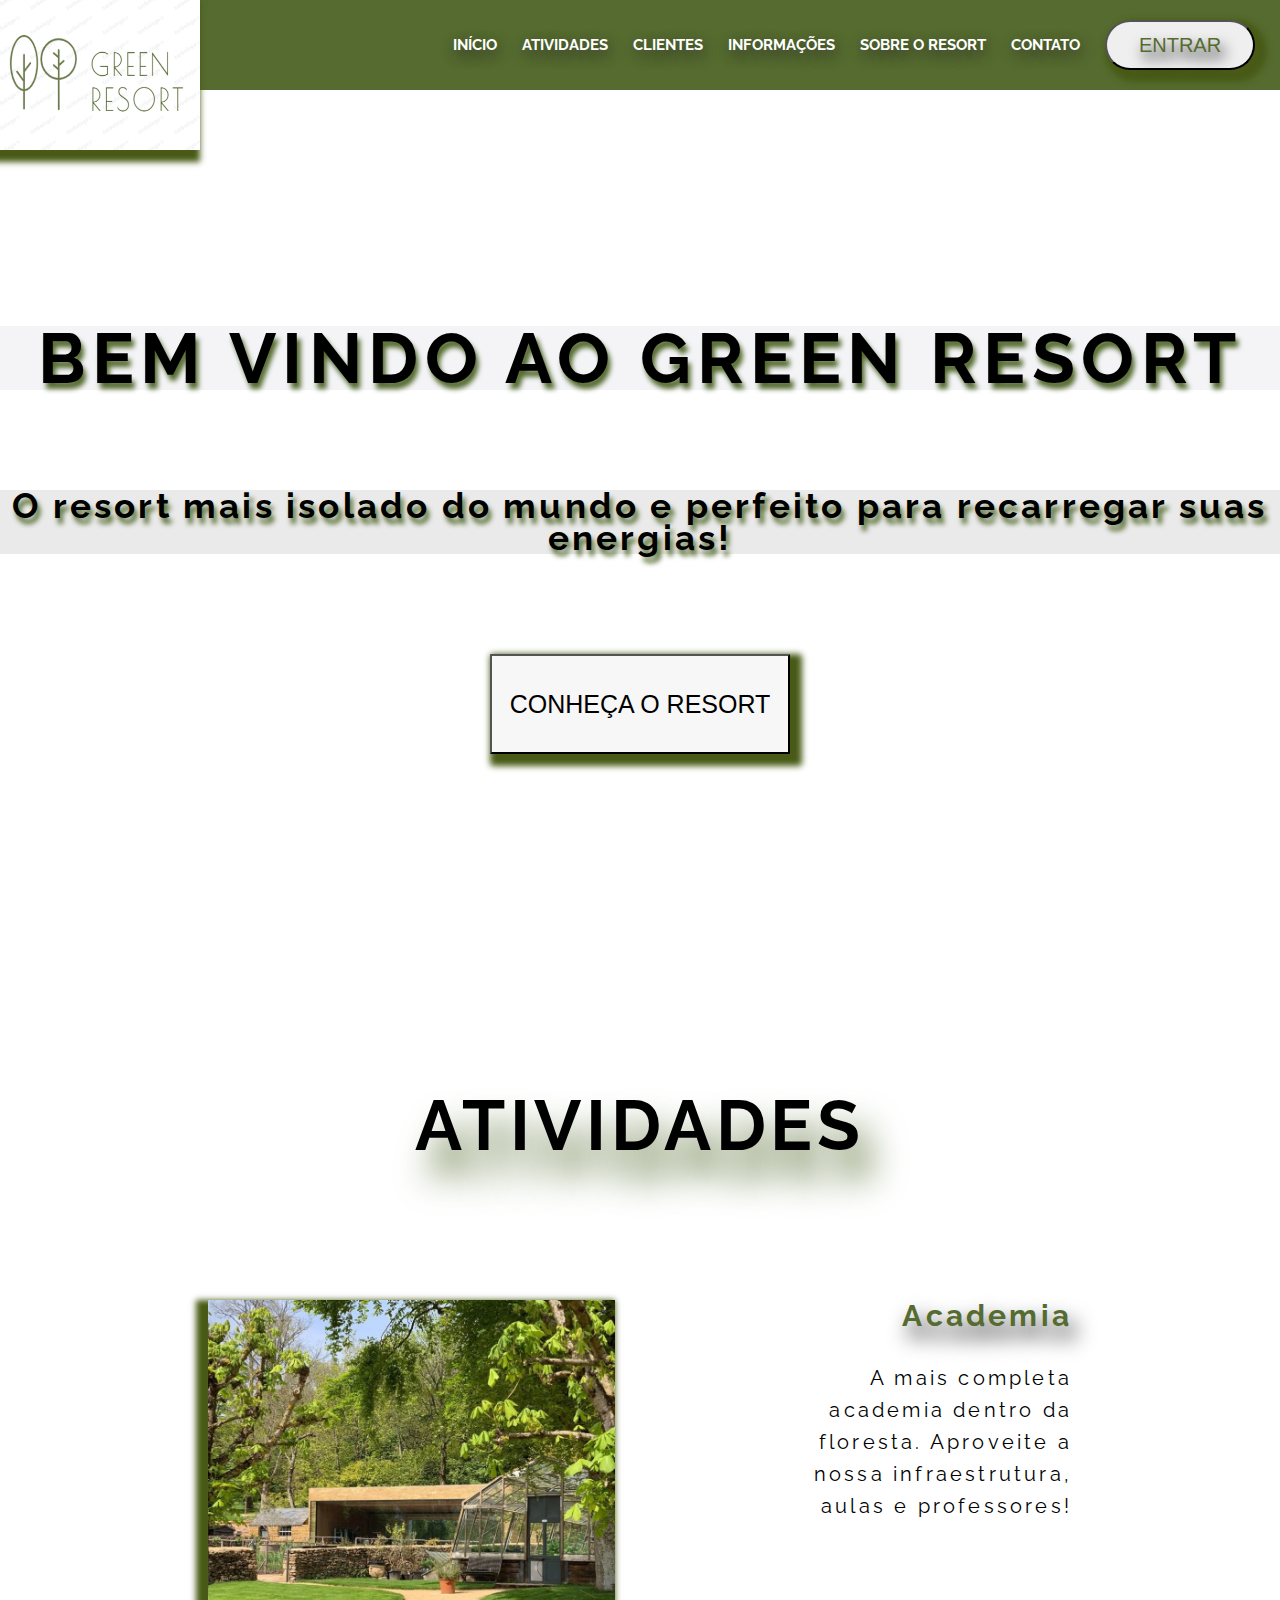
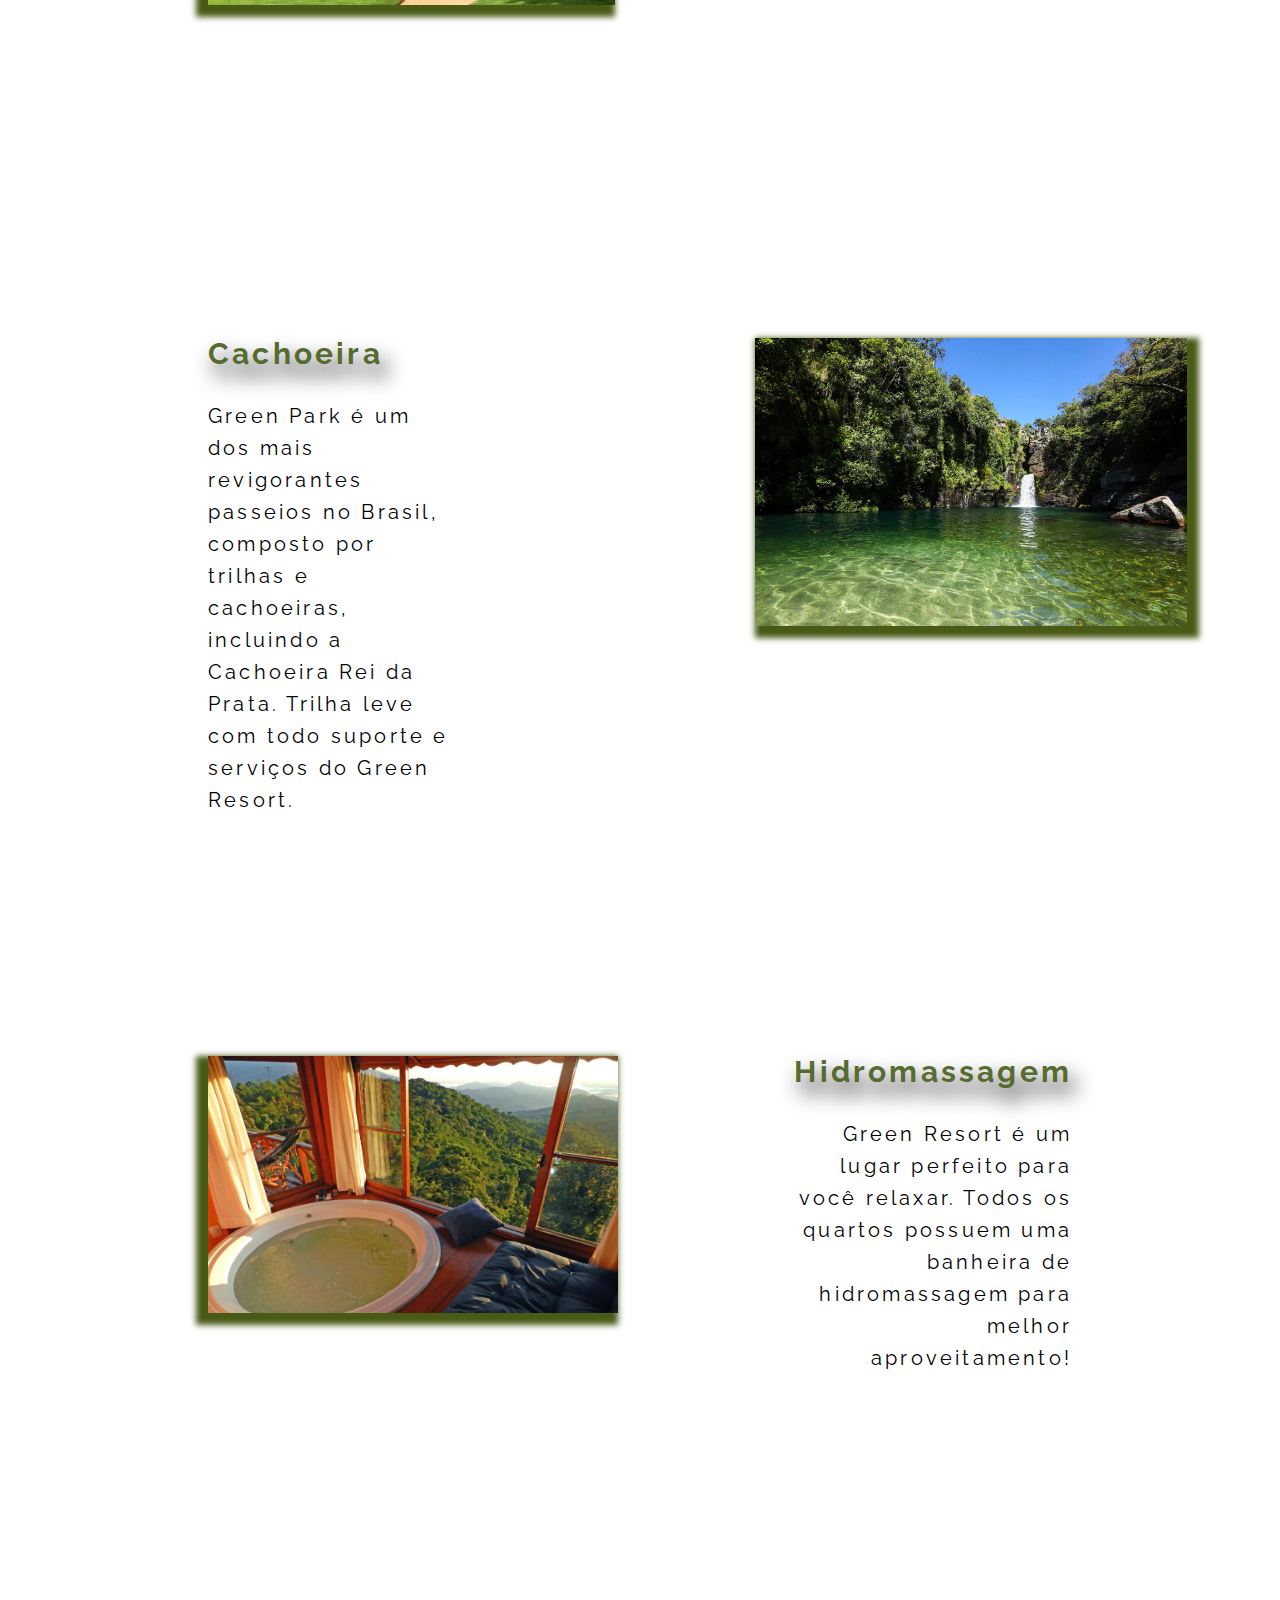
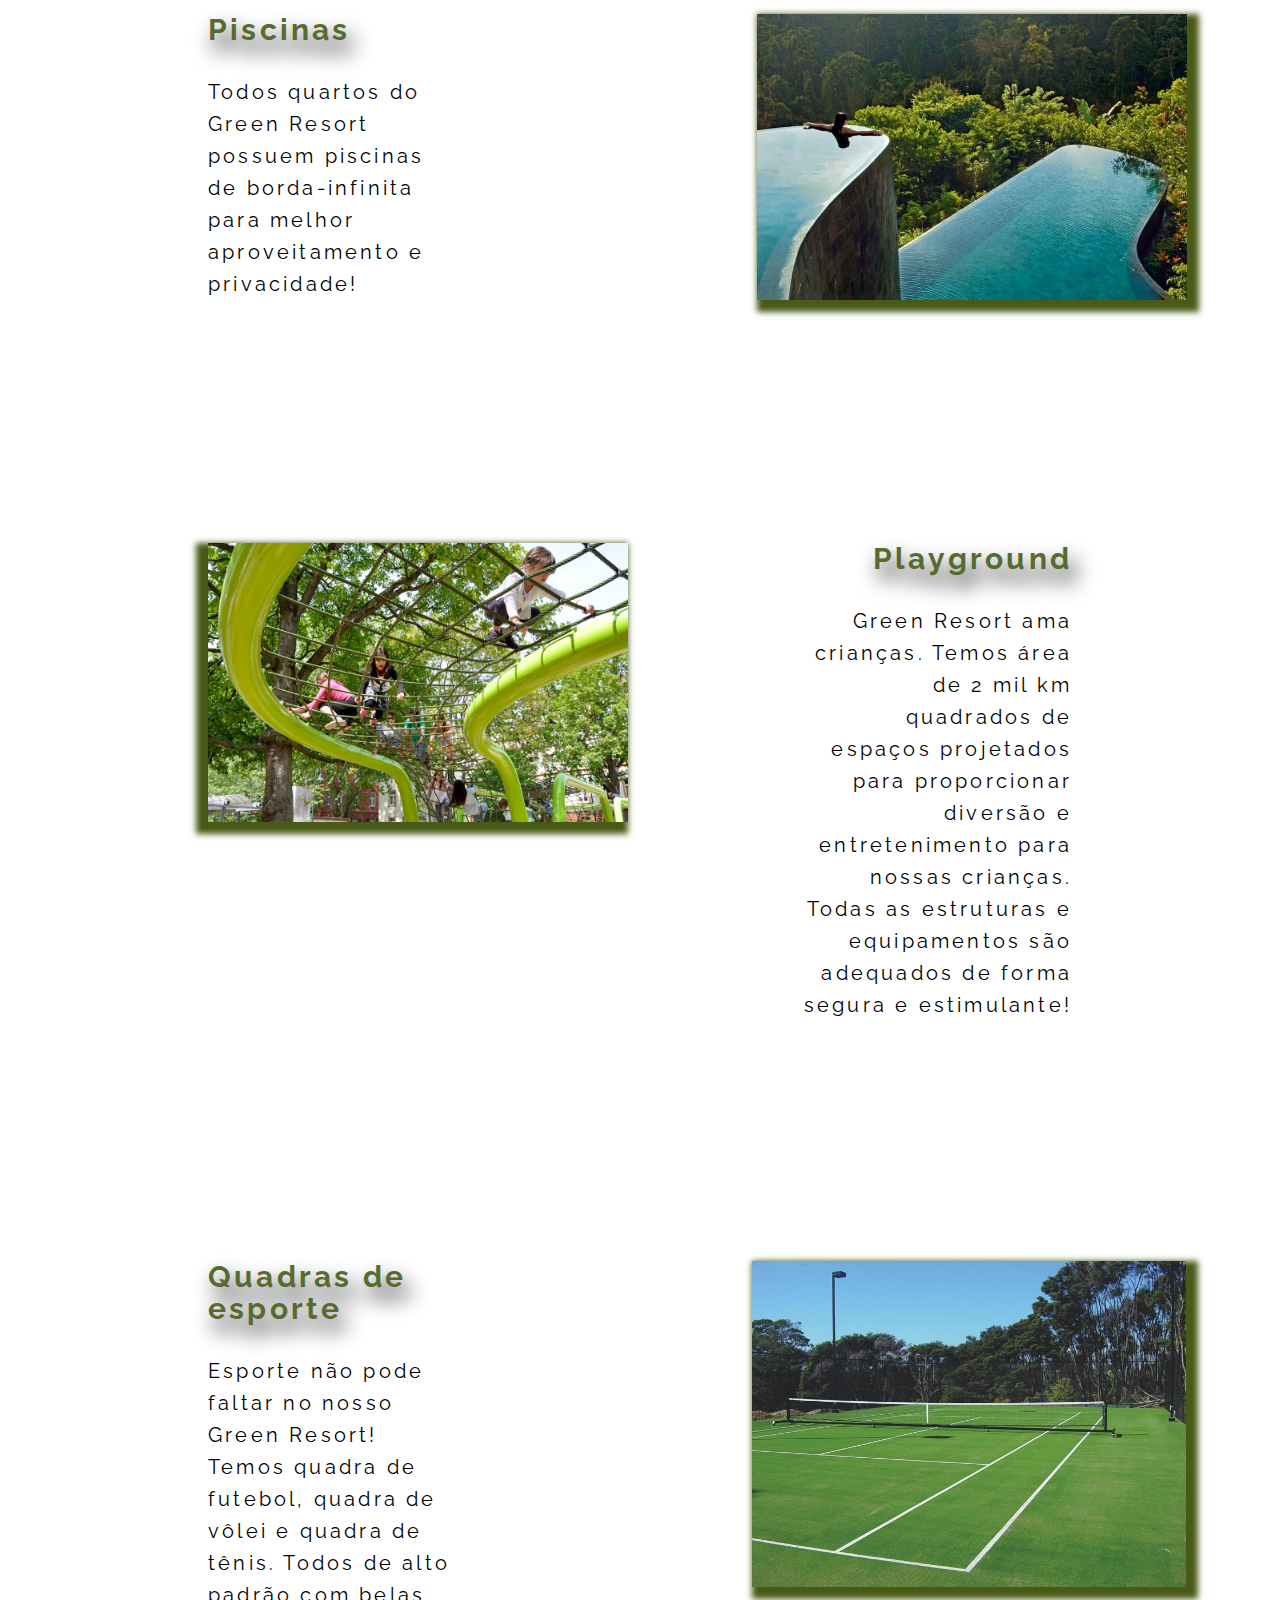
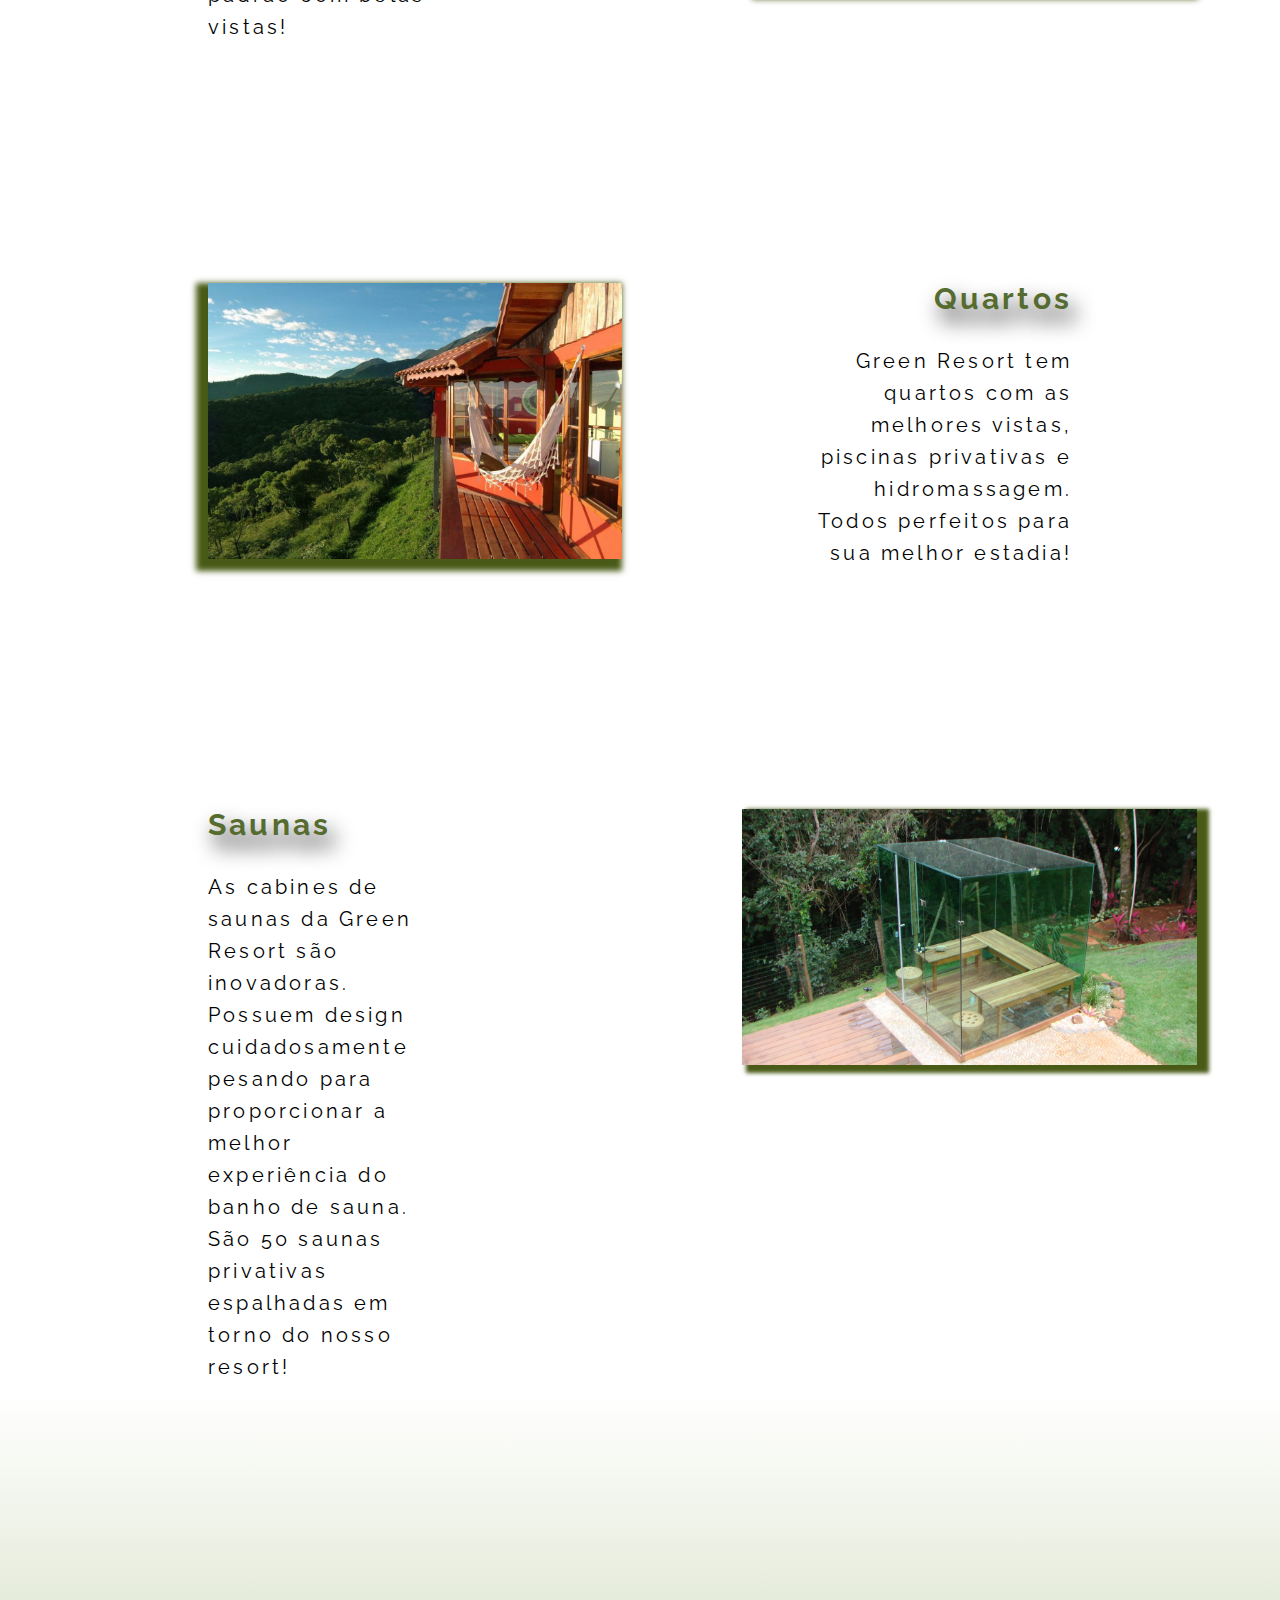
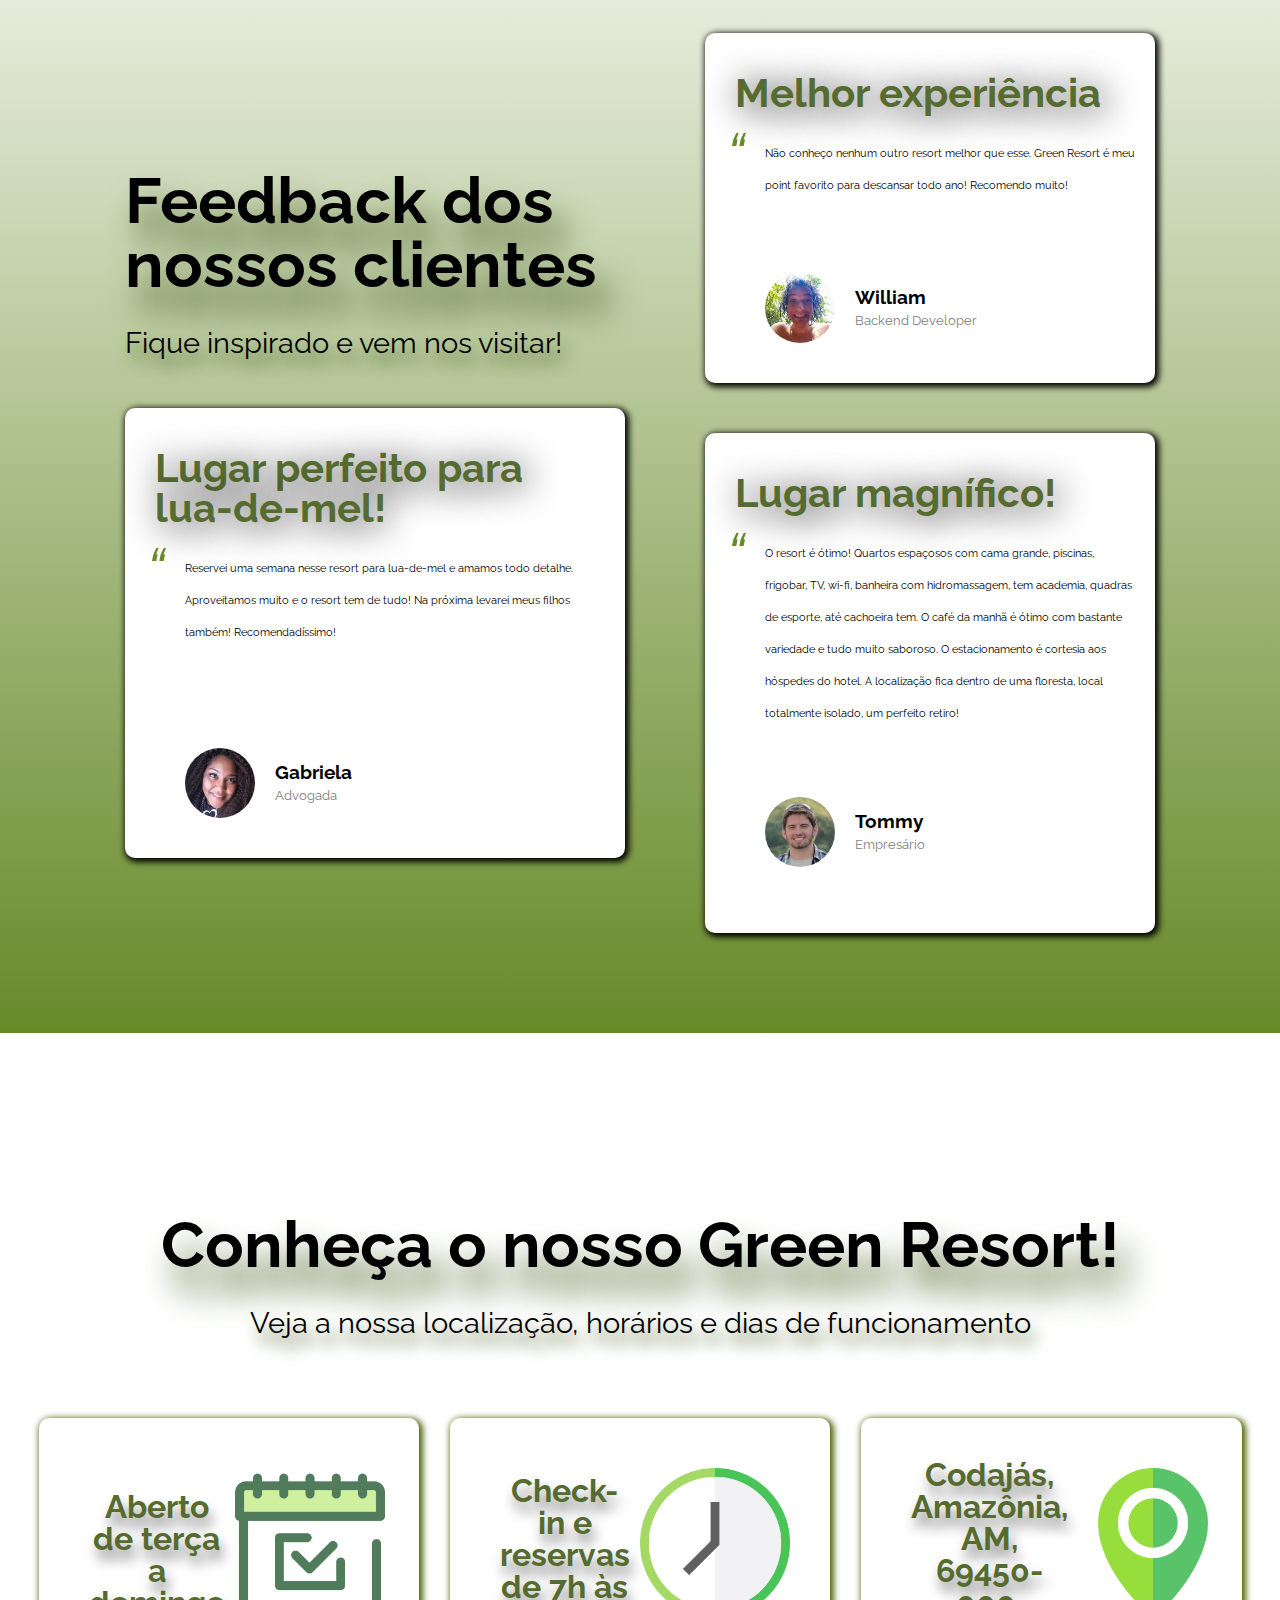
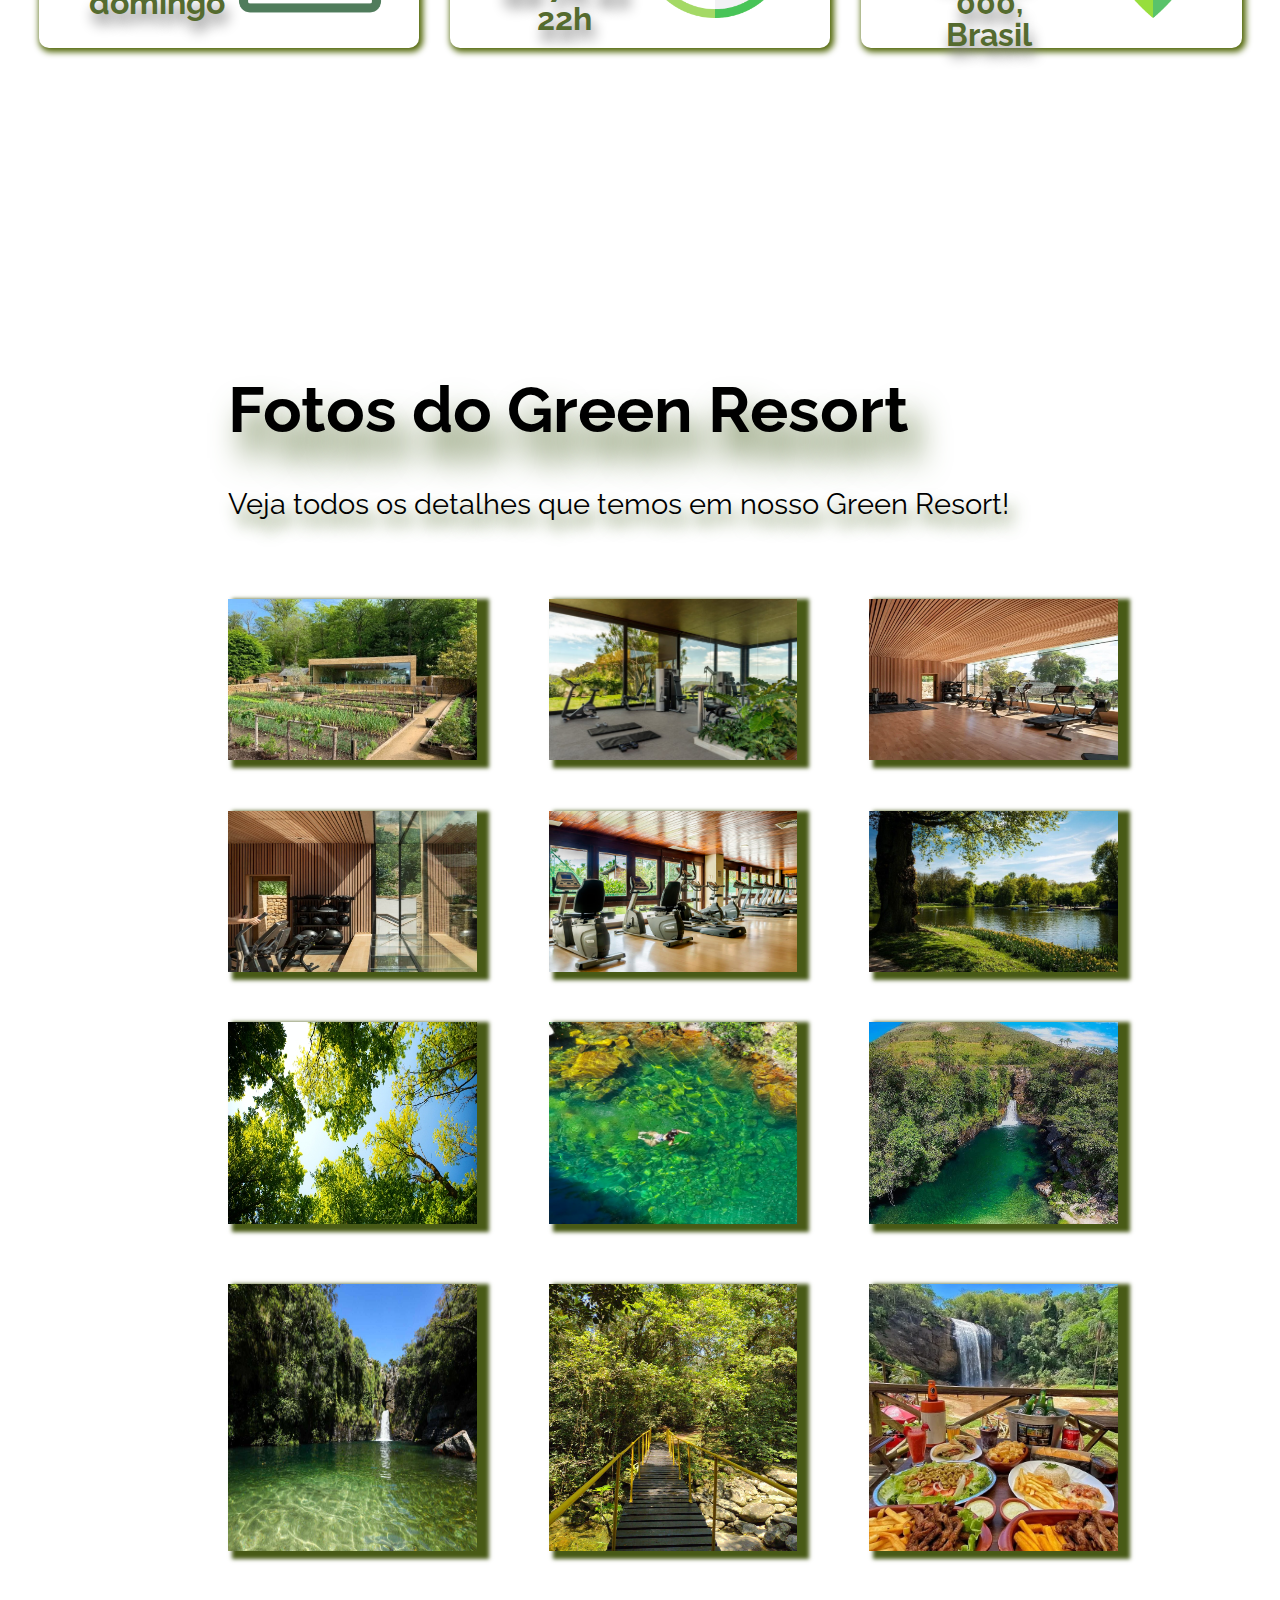
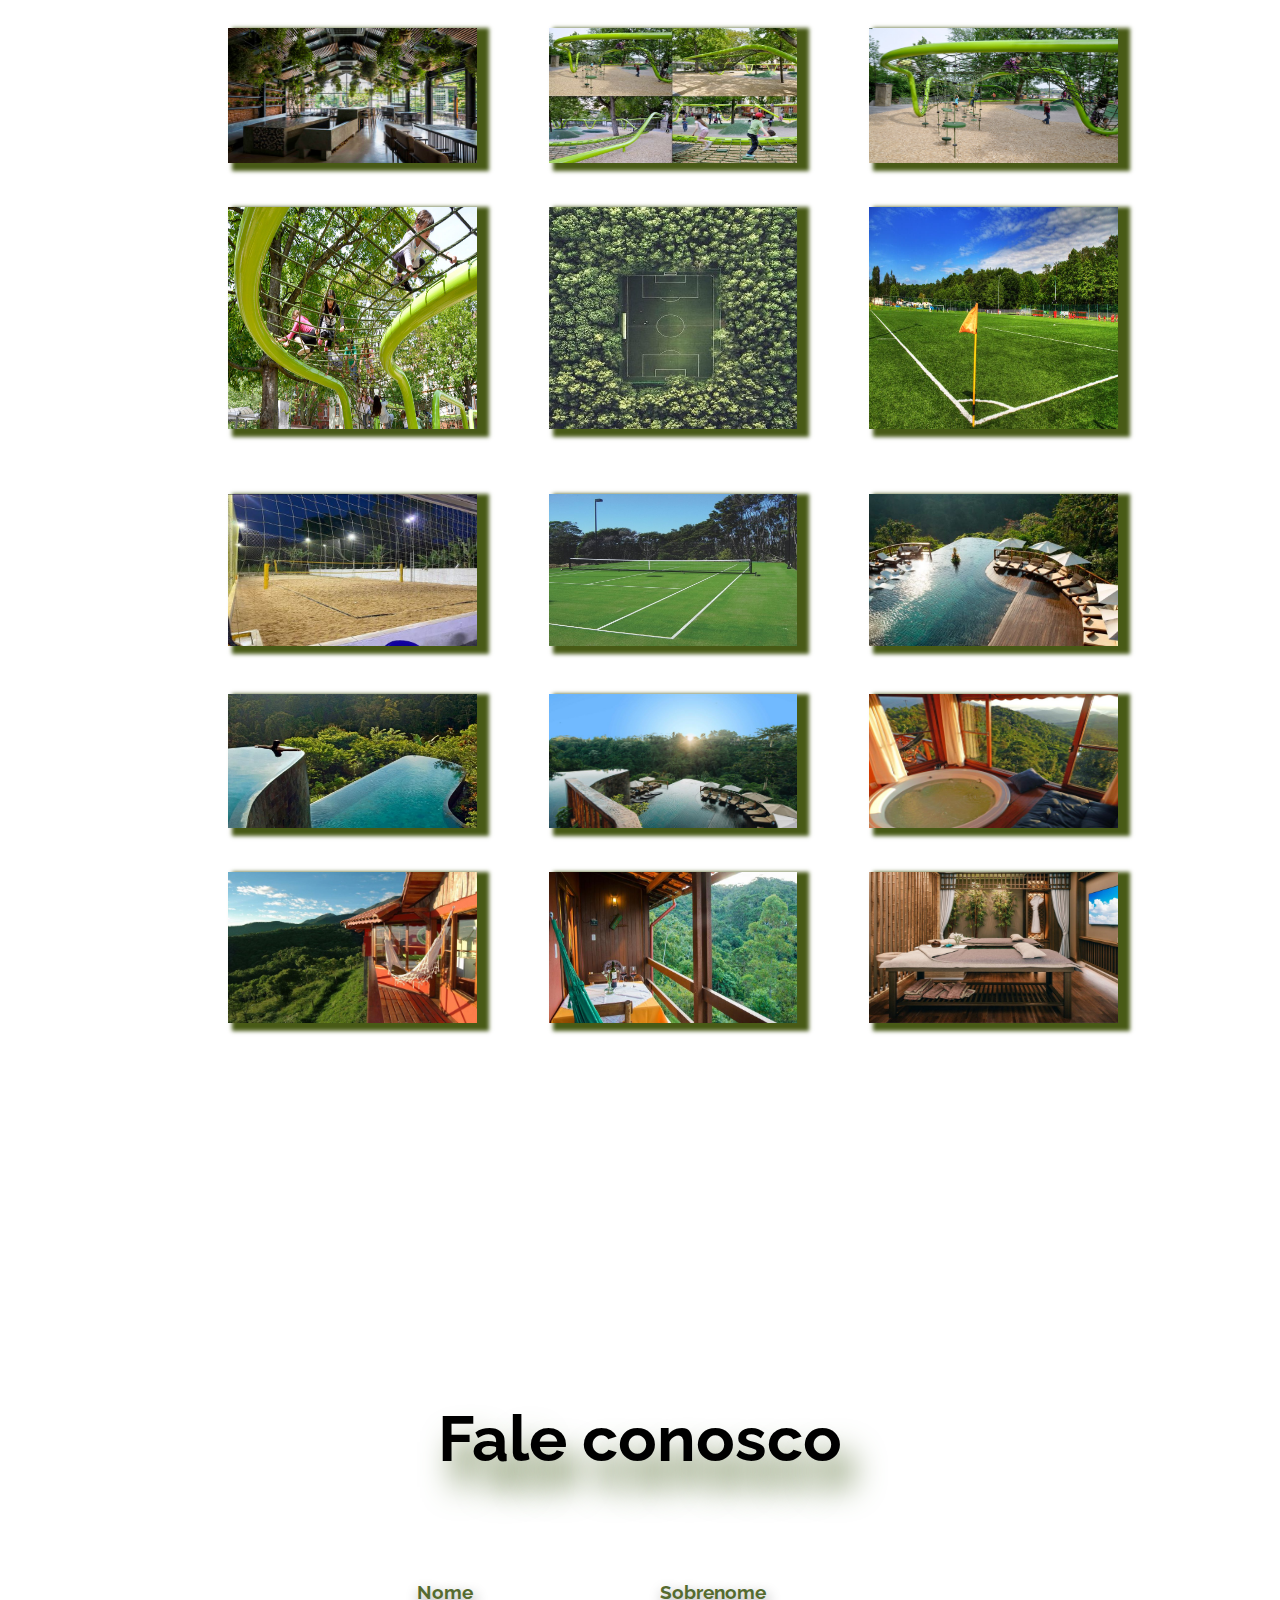
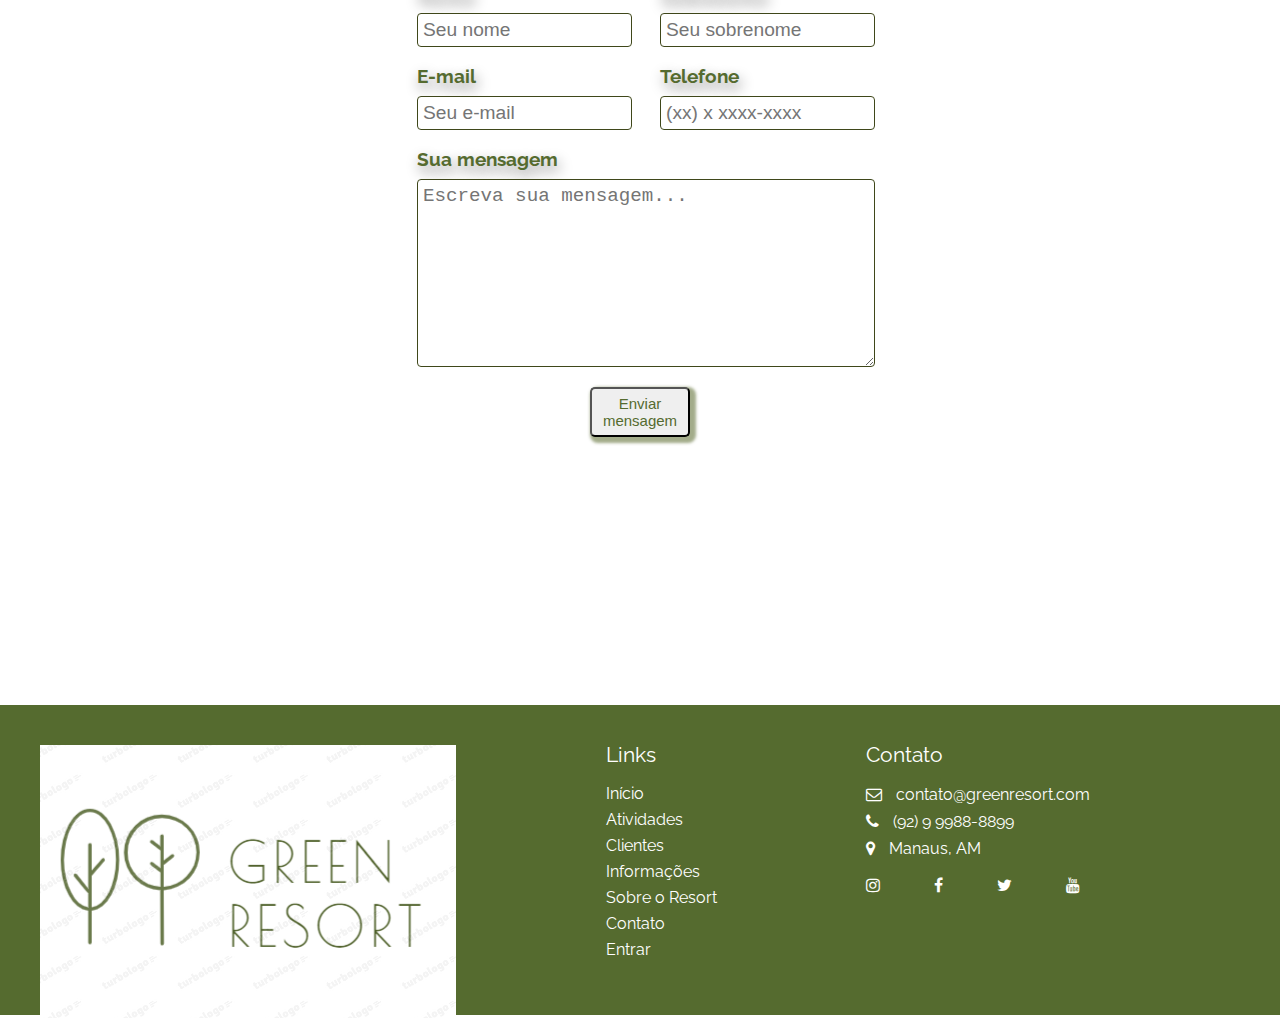
==== public/index.html @ f9e3b15e "complementação do projeto" ====
<!DOCTYPE html>
<html lang="pt-BR">
<head>
    <meta charset='utf-8'>
    <meta http-equiv='X-UA-Compatible' content='IE=edge'>
    <title>Green Resort</title>
    <meta name='viewport' content='width=device-width, initial-scale=1'>
    <link rel="stylesheet" href="./styles/reset.css"/>
    <link rel="stylesheet" href="./styles/home.css"/>
    <link rel="stylesheet" href="./styles/base.css"/>
    <link rel="preconnect" href="https://fonts.googleapis.com">
    <link rel="preconnect" href="https://fonts.gstatic.com" crossorigin>
    <link href="https://fonts.googleapis.com/css2?family=Raleway&display=swap" rel="stylesheet">
    <link rel="stylesheet" href="https://cdnjs.cloudflare.com/ajax/libs/font-awesome/4.7.0/css/font-awesome.min.css">
</head>
<body>
    <header>
        <nav>
            <img src="./assets/logominimalista1.png" />
                <ul>
                    <li><a href="#hero">INÍCIO</a></li>
                    <li><a href="#atividades">ATIVIDADES</a></li>
                    <li><a href="#testimonial">CLIENTES</a></li>
                    <li><a href="#conheca">INFORMAÇÕES</a></li>
                    <li><a href="#fotos">SOBRE O RESORT</a></li>
                    <li><a href="#contato">CONTATO</a></li>
                    <li><button>ENTRAR</button></li>
                </ul>
        </nav>
    </header>
    <main>
        <section class="hero" id="hero">
            <div class="text-content">
            <h1>BEM VINDO AO GREEN RESORT</h1>
            <h3>O resort mais isolado do mundo e perfeito para recarregar suas energias!</h3>
            <button>CONHEÇA O RESORT</button>
            </div>
        </section>
        <section class="atividades" id="atividades">
            <div class="container" id="academia">
                <h2>ATIVIDADES</h2>
                    <div class="item">
                       <div class="itemPhoto">
                        <img class="imgItem"
                          src="assets/1.jpg"
                          alt="atividades" />
                       </div>
                    <div class="item-text">
                        <h3>Academia</h3>
                    <p>
                       A mais completa academia dentro da floresta. Aproveite a nossa infraestrutura, aulas e professores!
                    </p>
                    </div>
                    </div>
                </div>    
            </div>
        <section>
            <div class="container" id="atividades">
                <div class="item1">
                   <div class="itemPhoto1">
                    <img class="imgItem1"
                      src="assets/12.jpg"
                      alt="atividades" />
                   </div>
                   <div class="item-text1">
                        <h3>Cachoeira</h3>
                        <p>Green Park é um dos mais revigorantes passeios no Brasil, composto por trilhas e cachoeiras, incluindo a Cachoeira Rei da Prata. Trilha leve com todo suporte e serviços do Green Resort.  
                        </p>
                    </div>
                </div>   
            </div>
        </section>
        <section>
            <div class="container" id="atividades">
                <div class="item2">
                   <div class="itemPhoto2">
                    <img class="imgItem2"
                      src="assets/4.jpg"
                      alt="atividades" />
                   </div>
                   <div class="item-text2">
                    <h3>Hidromassagem</h3>
                    <p>Green Resort é um lugar perfeito para você relaxar. Todos os quartos possuem uma banheira de hidromassagem para melhor aproveitamento!
                    </p>
                    </div>
                </div>
            </div>        
        </section>
        <section>
            <div class="container" id="atividades">
                <div class="item3">
                   <div class="itemPhoto3">
                    <img class="imgItem3"
                      src="assets/21.jpg"
                      alt="atividades" />
                   </div>
                <div class="item-text3">
                    <h3>Piscinas</h3>
                    <p>Todos quartos do Green Resort possuem piscinas de borda-infinita para melhor aproveitamento e privacidade!
                    </p>
                </div>
                </div>
            </div>       
        </section>
        <section>
            <div class="container" id="atividades">
                <div class="item4">
                   <div class="itemPhoto4">
                    <img class="imgItem4"
                      src="assets/9.jpg"
                      alt="atividades" />
                   </div>
                <div class="item-text4">
                    <h3>Playground</h3>
                <p>
                   Green Resort ama crianças. Temos área de 2 mil km quadrados de espaços projetados para proporcionar diversão e entretenimento para nossas crianças. Todas as estruturas e equipamentos são adequados de forma segura e estimulante! 
                </p>
                </div>
                </div>
            </div>    
        </div>
        </section>
        <section>
            <div class="container" id="atividades">
                <div class="item5">
                    <div class="itemPhoto5">
                        <img class="imgItem5"
                            src="assets/grass_court.jpg"
                              alt="atividades" />
                    </div>
                    <div class="item-text5">
                        <h3>Quadras de esporte</h3>
                        <p>
                           Esporte não pode faltar no nosso Green Resort! Temos quadra de futebol, quadra de vôlei e quadra de tênis. Todos de alto padrão com belas vistas!
                        </p>
                    </div>
                </div>
            </div>    
        </section>
        <section>
            <div class="container" id="atividades">
                <div class="item6">
                    <div class="itemPhoto6">
                        <img class="imgItem6"
                            src="assets/5.jpg"
                              alt="atividades" />
                    </div>
                    <div class="item-text6">
                        <h3>Quartos</h3>
                        <p>Green Resort tem quartos com as melhores vistas, piscinas privativas e hidromassagem. Todos perfeitos para sua melhor estadia!
                        </p>
                    </div>
                </div>
            </div>    
        </section>
        <section>
            <div class="container" id="atividades">
                <div class="item8">
                   <div class="itemPhoto8">
                        <img class="imgItem8"
                            src="assets/17.jpg"
                              alt="atividades" />
                    </div>
                    <div class="item-text8">
                        <h3>Saunas</h3>
                        <p>As cabines de saunas da Green Resort são inovadoras. Possuem design cuidadosamente pesando para proporcionar a melhor experiência do banho de sauna. São 50 saunas privativas espalhadas em torno do nosso resort!
                        </p>
                    </div>
                </div>
            </div>
        </section>    
        </section>
        <section id="testimonial" class="clients">
            <div class="container">
                <div class="containerCards">
                    <div class="left">
                        <div class="text">
                            <h2>Feedback dos nossos clientes</h3>
                            <p>Fique inspirado e vem nos visitar!</p>
                        </div>
                        <div class="card vertical">
                            <h3>Lugar perfeito para lua-de-mel!</h3>
                            <div class="cardContent">
                                <q>Reservei uma semana nesse resort para lua-de-mel e amamos todo detalhe. Aproveitamos muito e o resort tem de tudo! Na próxima levarei meus filhos também! Recomendadíssimo! </q>
                            <div class="person">
                                <img class="image" alt="Cliente" src="./assets/43.jpg" />     
                                <div class="text-content">
                                <h4>Gabriela</h4>
                                <span>Advogada</span>
                                </div>
                            </div>   
                            </div>
                        </div>
                    </div>
                    <div class="right">
                        <div class="card horizontal">
                            <h3>Melhor experiência</h3>
                            <div class="cardContent">
                                <q>Não conheço nenhum outro resort melhor que esse. Green Resort é meu point favorito para descansar todo ano! Recomendo muito!</q>
                            <div class="person">
                                <img class="image" alt="Cliente" src="./assets/42.jpg" />
                            <div class="text-content">
                                <h4>William</h4>
                                <span>Backend Developer</span>
                            </div>
                            </div>
                            </div>
                        </div>    
                        <div class="card retangular">
                            <h3>Lugar magnífico!</h3>
                            <div class="cardContent">
                                <q>O resort é ótimo! Quartos espaçosos com cama grande, piscinas, frigobar, TV, wi-fi, banheira com hidromassagem, tem academia, quadras de esporte, até cachoeira tem. O café da manhã é ótimo com bastante variedade e tudo muito saboroso. O estacionamento é cortesia aos hóspedes do hotel. A localização fica dentro de uma floresta, local totalmente isolado, um perfeito retiro!</q>
                            <div class="person">
                                <img class="image" alt="Cliente" src="./assets/40.jpg" />
                            <div class="text-content">
                                <h4>Tommy</h4>
                                <span>Empresário</span>
                            </div>
                            </div>
                            </div>
                        </div>
                    </div>
                </div>
            </div>
        </section>
        <section id="conheca" class="atendimento">
            <div class="container">
                <div class="text-content">
                    <h2>Conheça o nosso Green Resort!</h2>
                    <p>Veja a nossa localização, horários e dias de funcionamento</p>
                </div>        
                <div class="cards">
                    <div class="card">
                        <h3>Aberto de terça a domingo</h3>
                    <div class="cardContent">
                        <img class="time" alt="atendimento" src="./assets/calendario.png" />
                    </div>
                    </div>
                    <div class="card">
                        <h3>Check-in e reservas de 7h às 22h </h3>
                        <div class="cardContent">
                        <img class="time" alt="atendimento" src="./assets/relogio-de-parede.png" /> 
                    </div>
                    </div>
                    <div class="card">
                        <h3>Codajás, Amazônia, AM, 69450-000, Brasil</h3>
                        <div class="cardContent">
                            <img class="time" alt="atendimento" src="./assets/localizacao.png" />
                        </div>
                    </div>
                </div>
            </div>
        </section>
        <section id="fotos" class="photos">
                <div class="container">
                    <div class="images">
                        <h2>Fotos do Green Resort</h2>
                        <p>Veja todos os detalhes que temos em nosso Green Resort!</p>
                    <div class="galeria">
                        <div class="photo">
                            <img src="./assets/30.jpg" class="imagem-padrao" alt="Imagem 1" />
                        </div>
                        <div class="photo">
                            <img src="./assets/24.jpg" class="imagem-padrao" alt="Imagem 2" />
                        </div>
                        <div class="photo">
                            <img src="./assets/28.webp" class="imagem-padrao" alt="Imagem 3" />
                        </div>
                        <div class="photo">
                            <img src="./assets/27.jpg" class="imagem-padrao" alt="Imagem 4" />
                        </div>
                        <div class="photo">
                            <img src="./assets/22.jpg" class="imagem-padrao" alt="Imagem 5" />
                        </div>
                        <div class="photo">
                            <img src="./assets/2.jpg" class="imagem-padrao" alt="Imagem 6" />
                        </div>
                        <div class="photo">
                            <img src="./assets/3.jpg" class="imagem-padrao" alt="Imagem 7" />
                        </div>
                        <div class="photo">
                            <img src="./assets/10.webp" class="imagem-padrao" alt="Imagem 8" />
                        </div>
                        <div class="photo">
                            <img src="./assets/11.png" class="imagem-padrao" alt="Imagem 9" />
                        </div>
                        <div class="photo">
                            <img src="./assets/12.jpg" class="imagem-padrao" alt="Imagem 10" />
                        </div>
                        <div class="photo">
                            <img src="./assets/14.jpeg" class="imagem-padrao" alt="Imagem 11" />
                        </div>
                        <div class="photo">
                            <img src="./assets/13.webp" class="imagem-padrao" alt="Imagem 12" />
                        </div>
                        <div class="photo">
                            <img src="./assets/15.jpg" class="imagem-padrao" alt="Imagem 13" />
                        </div>
                        <div class="photo">
                            <img src="./assets/7.jpg" class="imagem-padrao" alt="Imagem 14" />
                        </div>
                        <div class="photo">
                            <img src="./assets/8.jpg" class="imagem-padrao" alt="Imagem 15" />
                        </div>
                        <div class="photo">
                            <img src="./assets/9.jpg" class="imagem-padrao" alt="Imagem 16" />
                        </div>
                        <div class="photo">
                            <img src="./assets/futebol.jfif" class="imagem-padrao" alt="Imagem 17" />
                        </div>
                        <div class="photo">
                            <img src="./assets/futebol.jpg" class="imagem-padrao" alt="Imagem 18" />
                        </div>
                        <div class="photo">
                            <img src="./assets/vôlei.jfif" class="imagem-padrao" alt="Imagem 19" />
                        </div>
                        <div class="photo">
                            <img src="./assets/tênis.jpg" class="imagem-padrao" alt="Imagem 20" />
                        </div>
                        <div class="photo">
                            <img src="./assets/20.jpg" class="imagem-padrao" alt="Imagem 21" />
                        </div>
                        <div class="photo">
                            <img src="./assets/21.jpg" class="imagem-padrao" alt="Imagem 22" />
                        </div>
                        <div class="photo">
                            <img src="./assets/19.jpg" class="imagem-padrao" alt="Imagem 22" />
                        </div>
                        <div class="photo">
                            <img src="./assets/4.jpg" class="imagem-padrao" alt="Imagem 23" />
                        </div>
                        <div class="photo">
                            <img src="./assets/5.jpg" class="imagem-padrao" alt="Imagem 24" />
                        </div>
                        <div class="photo">
                            <img src="./assets/6.jpg" class="imagem-padrao" alt="Imagem 25" />
                        </div>
                        <div class="photo">
                            <img src="./assets/16.jpg" class="imagem-padrao" alt="Imagem 22" />
                        </div>
                        </div>
                    </div>
                    </div>
                </div>
            </div>
        </section>
        <section id="contato" class="contato">
            <div class="container">
                <div class="text-content">
                    <h2>Fale conosco</h2>
                </div>  
                <form>
                    <div class="row">
                        <div class="input-field">
                            <label for="name">Nome</label>
                            <input placeholder="Seu nome" id="name" name="name" />
                        </div>
                        <div class="input-field">
                            <label for="lasName">Sobrenome</label>
                            <input placeholder="Seu sobrenome" id="lasName" name="lasName" />
                        </div>
                        </div>
                        <div class="row">
                            <div class="input-field">
                                <label for="email">E-mail</label>
                                <input placeholder="Seu e-mail" id="email" name="email" />
                            </div>
                        <div class="input-field">
                                <label for="phone">Telefone</label>
                                <input placeholder="(xx) x xxxx-xxxx" id="phone" name="phone" />
                        </div>
                        </div>
                        <div class="row">
                            <div class="input-field">
                                <label for="message">Sua mensagem</label>
                                <textarea placeholder="Escreva sua mensagem..." id="message" name="message" rows="8"
                                ></textarea>
                            </div>
                        </div>
                        <div class="buttonForm">
                            <button>Enviar mensagem</button>
                        </div>
                    </div>
                </form>
            </div>    
        </section>
    </main>
    <footer>
        <div class="rowFooter">
            <div class="logoFooter">
                <img src="./assets/logominimalista1.png" />
            </div>
            <div class="footerContent">
                <div class="Links">
                    <h3>Links</h3>
                    <ul>
                        <li><a href="#hero">Início</a></li>
                        <li><a href="#atividades">Atividades</a></li>
                        <li><a href="#testimonial">Clientes</a></li>
                        <li><a href="#conheca">Informações</a></li>
                        <li><a href="#fotos">Sobre o Resort</a></li>
                        <li><a href="#contato">Contato</a></li>
                        <li>Entrar</li>
                    </ul>
                </div>
                <div class="contatoFooter">
                    <h3>Contato</h3>
                    <ul>
                        <li> 
                            <i class="fa fa-envelope-o" aria-hidden="true"></i>
                            contato@greenresort.com
                        </li>
                        <li>
                            <i class="fa fa-phone" aria-hidden="true"></i>
                            (92) 9 9988-8899
                        </li>
                        <li>
                            <i class="fa fa-map-marker" aria-hidden="true"></i>
                            Manaus, AM
                        </li>
                    </ul>
                    <ul class="socialMedia">
                        <li>
                            <i class="fa fa-instagram" aria-hidden="true"></i>
                        </li>
                        <li>
                            <i class="fa fa-facebook" aria-hidden="true"></i>
                        </li>
                        <li>
                            <i class="fa fa-twitter" aria-hidden="true"></i>
                        </li>
                        <li>
                            <i class="fa fa-youtube" aria-hidden="true"></i>
                        </li>
                    </ul>
                </div>
            </div>
        </div>
    </footer>
</body>
</html>
---- public/styles/home.css ----
nav {
    background-color:darkolivegreen;
    text-shadow: 0.2em 0.4em 0.5em rgb(165, 165, 165);
    display: flex;
    justify-content: space-between;
    position:fixed;
    height: 10vh; 
    z-index: 999;
    width: 100%;
}
nav ul {
    list-style: none;
    display: flex;
    align-items: center;
}
nav img {
    margin-right: 80px;
    box-shadow: -6px 6px 6px 6px rgb(72, 90, 22);
    width: 200px;
    height: 150px;
}
nav ul li {
    margin-right: 25px;
    font-size: 15px;   
    
}
nav ul li a {
    font-weight: bold;
    text-decoration: none;
    color: rgb(255, 255, 255);
    text-shadow: 0.1em 0.3em 0.9em rgb(44, 44, 44);
}
nav ul li a:hover {
    box-shadow: 1px 6px 1px 1px darkolivegreen;
    color: rgb(0, 0, 0);
    transition: 0.5s;
}
nav ul li button {
    width: 150px;
    color: darkolivegreen;
    text-shadow: 0.2em 0.4em 0.7em black;
    box-shadow: 6px 6px 6px 6px rgb(72, 90, 22);
    border-radius: 25px;
    font-size: 20px;
    border: 1px bold rgba(58, 116, 51, 0.5);
    height: 50px;
}
nav ul li button:hover {
    background-color:rgb(144, 173, 94);
    border: 1px solid rgb(144, 173, 94);
    box-shadow: 6px 6px 6px 6px rgb(72, 90, 22);
    border: 1px bold rgba(58, 116, 51, 0.5);
    color: white;
    transition: 0.5s;
}
.hero {
    height: 100vh;
    display: flex;
    align-items: center;
    justify-content: center;
    background-image: url(./../assets/33.jpg);
    background-size: cover; 

}
.hero .text-content {
    color:rgb(0, 0, 0);
    text-shadow: 0.2em 0.4em 0.3em darkolivegreen;
    text-align: center;
    font-weight: bold;   
}
.hero .text-content h1 {
    font-size: 70px;
    margin-bottom: 100px;
    letter-spacing: .4rem;
    line-height: 4rem;
    background-color: rgba(218, 218, 228, 0.3);

}
.hero .text-content h3 {
    font-size: 35px;
    margin-bottom: 100px;
    letter-spacing: .2rem;
    line-height: 2rem;
    background-color: rgba(185, 185, 187, 0.3);
}
.hero .text-content button {
    width: 300px;
    background-color: rgba(240, 240, 240, 0.5);
    box-shadow: 6px 6px 6px 6px rgb(72, 90, 22);
    border-radius: 1px;
    font-size: 25px;
    color:rgb(0, 0, 0);
    height: 100px;
    border: 1px bold rgba(58, 116, 51, 0.5);
    
}
.hero .text-content button:hover {
    background-color: rgb(153, 190, 87, 0.5);
    border: 1px solid rgb(153, 190, 87);
    box-shadow: 6px 6px 6px 6px rgb(72, 90, 22);
    text-shadow: 0.2em 0.4em 0.5em black;
    transition: 0.5s;
}
.atividades h2 {
    font-size: 70px;
    font-weight: bold;
    position: center;
    justify-content: flex-end;
    align-items: flex-end;
    margin-bottom: 100px;
    letter-spacing: 0.3rem;
    text-shadow: 0.2em 0.4em 0.5em darkolivegreen;

}
.atividades .item {
    margin-top: 40px;
    display: flex;
    justify-content: space-between;
    width: 80%;
}
.atividades .item1 {
    margin-top: 40px;
    display: flex;
    justify-content: space-between;
    flex-direction: row-reverse;
    width: 80%;
}
.atividades .item2 {
    margin-top: 40px;
    display: flex;
    justify-content: space-between;
    width: 80%;
}
.atividades .item3 {
    margin-top: 40px;
    display: flex;
    justify-content: space-between;
    flex-direction: row-reverse;
    width: 80%;
}
.atividades .item4 {
    margin-top: 40px;
    display: flex;
    justify-content: space-between;
    width: 80%;
}
.atividades .item5 {
    margin-top: 40px;
    display: flex;
    justify-content: space-between;
    flex-direction: row-reverse;
    width: 80%;
}
.atividades .item6 {
    margin-top: 40px;
    display: flex;
    justify-content: space-between;
    width: 80%;
}

.atividades .item8 {
    margin-top: 40px;
    display: flex;
    justify-content: space-between;
    flex-direction: row-reverse;
    width: 80%;
}
.atividades .itemPhoto .imgItem {
    width: 70%;
    height: auto;
    box-shadow: -6px 6px 6px 6px rgb(72, 90, 22);
}
.atividades .itemPhoto1 .imgItem1 {
    width: 70%;
    height: auto;
    margin-left: 300px;
    box-shadow: 6px 6px 6px 6px rgb(72, 90, 22);
}
.atividades .itemPhoto2 .imgItem2 {
    width: 70%;
    height: auto;
    box-shadow: -6px 6px 6px 6px rgb(72, 90, 22);
}
.atividades .itemPhoto3 .imgItem3 {
    width: 70%;
    height: auto;
    margin-left: 300px;
    box-shadow: 6px 6px 6px 6px rgb(72, 90, 22);
}
.atividades .itemPhoto4 .imgItem4 {
    width: 71%;
    height: auto;
    box-shadow: -6px 6px 6px 6px rgb(72, 90, 22);
}
.atividades .itemPhoto5 .imgItem5 {
    width: 70%;
    height: auto;
    margin-left: 300px;
    box-shadow: 6px 6px 6px 6px rgb(72, 90, 22);
}
.atividades .itemPhoto6 .imgItem6 {
    width: 70%;
    height: auto;
    box-shadow: -6px 6px 6px 6px rgb(72, 90, 22);
}

.atividades .itemPhoto8 .imgItem8 {
    width: 70%;
    height: auto;
    margin-left: 320px;
    box-shadow: 8px 4px 4px 4px rgb(72, 90, 22);
}
.atividades .item .item-text  {
    display: flex;
    font-size: 20px;
    text-align: right;
    letter-spacing: .2rem;
    line-height: 2rem;
    flex-direction:column;
    justify-content: right;
    width:50%;
    
}
.atividades .item1 .item-text1  {
    display: flex;
    font-size: 20px;
    text-align: left;
    letter-spacing: .2rem;
    line-height: 2rem;
    flex-direction:column;
    justify-content: right;
    width:90%;
}
.atividades .item2 .item-text2  {
    display: flex;
    font-size: 20px;
    text-align: right;
    letter-spacing: .2rem;
    line-height: 2rem;
    flex-direction:column;
    justify-content: right;
    width:55%;
}
.atividades .item3 .item-text3  {
    display: flex;
    font-size: 20px;
    text-align: left;
    letter-spacing: .2rem;
    line-height: 2rem;
    flex-direction:column;
    justify-content: right;
    width:50%;
}
.atividades .item4 .item-text4  {
    display: flex;
    font-size: 20px;
    text-align: right;
    letter-spacing: .2rem;
    line-height: 2rem;
    flex-direction:column;
    justify-content: right;
    width:56%;
}
.atividades .item5 .item-text5  {
    display: flex;
    font-size: 20px;
    text-align: left;
    letter-spacing: .2rem;
    line-height: 2rem;
    flex-direction:column;
    justify-content: right;
    width:50%;
}
.atividades .item6 .item-text6  {
    display: flex;
    font-size: 20px;
    text-align: right;
    letter-spacing: .2rem;
    line-height: 2rem;
    flex-direction:column;
    justify-content: right;
    width:64%;
}
.atividades .item8 .item-text8  {
    display: flex;
    font-size: 20px;
    text-align: left;
    letter-spacing: .2rem;
    line-height: 2rem;
    flex-direction:column;
    justify-content: right;
    width:110%;
}
.atividades .item .item-text h3 {
    color: darkolivegreen; text-shadow: 0.2em 0.4em 0.7em black;
    font-size: 30px;
    text-align: right;
    font-weight: 80px;
    margin-bottom: 30px;
    font-weight: bold;
}
.atividades .item1 .item-text1 h3 {
    color: darkolivegreen; text-shadow: 0.2em 0.4em 0.7em black;
    font-size: 30px;
    text-align: left;
    font-weight: 80px;
    margin-bottom: 30px;
    font-weight: bold;
}
.atividades .item2 .item-text2 h3 {
    color: darkolivegreen; text-shadow: 0.2em 0.4em 0.7em black;
    font-size: 30px;
    text-align: right;
    font-weight: 80px;
    margin-bottom: 30px;
    font-weight: bold;
}
.atividades .item3 .item-text3 h3 {
    color: darkolivegreen; text-shadow: 0.2em 0.4em 0.7em black;
    font-size: 30px;
    text-align: left;
    font-weight: 80px;
    margin-bottom: 30px;
    font-weight: bold;
}
.atividades .item4 .item-text4 h3 {
    color: darkolivegreen; text-shadow: 0.2em 0.4em 0.7em black;
    font-size: 30px;
    text-align: right;
    font-weight: 80px;
    margin-bottom: 30px;
    font-weight: bold;
}
.atividades .item5 .item-text5 h3 {
    color: darkolivegreen; text-shadow: 0.2em 0.4em 0.7em black;
    font-size: 30px;
    text-align: left;
    font-weight: 80px;
    margin-bottom: 30px;
    font-weight: bold;
}
.atividades .item6 .item-text6 h3 {
    color: darkolivegreen; text-shadow: 0.2em 0.4em 0.7em black;
    font-size: 30px;
    text-align: right;
    font-weight: 80px;
    margin-bottom: 30px;
    font-weight: bold;
}
.atividades .item8 .item-text8 h3 {
    color: darkolivegreen; text-shadow: 0.2em 0.4em 0.7em black;
    font-size: 30px;
    text-align: left;
    font-weight: 80px;
    margin-bottom: 30px;
    font-weight: bold;
}
.clients {
    background-image: linear-gradient(white, rgb(103, 138, 41));
}
.clients .text {
    text-align: left;
}
.clients .text h2 {
    font-size: 4rem;
    font-weight: bolder;
    margin-top: 10rem;
    margin-bottom: 2rem;
    text-shadow: 0.2em 0.4em 0.5em darkolivegreen;
}
.clients .text p {
    font-size: 1.8rem;
    text-shadow: 0.2em 0.4em 0.5em darkolivegreen;
}
.clients .containerCards {
    display: flex;
    justify-content: center;
    align-items: center;
    margin-top: 40px;
    padding: 0px 50px 0px 50px;
}
.clients .containerCards .left {
    display:flex;
    flex-direction: column;
    justify-content: flex-end;
    align-items: flex-end;
    width: 60%;
    margin-right: 80px;

}
.clients .containerCards .left .card.vertical {
    width: 450px;
    height: 400px;
    margin-top: 50px;
}
.clients .containerCards .right {
    display:flex;
    flex-direction: column;
    width: 80%;
    margin-top: 50px;
    padding-top: 50px;
}
.clients .containerCards .right .card.horizontal {
    width: 300px;
    height: 300px;
}
.clients .containerCards .right .card.retangular {
    margin-top: 40px;
    width: 250px;
    height: 450px;
    margin-top:50px;
}
.clients .containerCards .card {
    display: flex;
    flex-direction: column;
    background-color: white;
    padding: 40px 20px 10px 30px;
    box-shadow: 2px 2px 6px 2px rgb(0, 0, 0);
    text-align: left;
    border-radius: 10px;
    min-width: 400px;
}
.clients .containerCards .card .cardContent {
    display: flex;
    flex-direction: column;
    justify-content: space-between;
    height: 80%;
}
.clients .containerCards .card .cardContent .person {
    display: flex;
    align-items: center;
    padding: 30px;
}
.clients .containerCards .card .cardContent .person .image {
    width: 70px;
    height: 70px;
    overflow: hidden;
    border-radius: 100px;
}
.clients .containerCards .card .cardContent .person .text-content {
    margin-left: 20px;
}
.clients .containerCards .card .cardContent .person h4 {
    font-size: 1.2rem;
    font-weight: bold;
    margin-bottom: 5px;
}
.clients .containerCards .card .cardContent .person span {
    font-size: 0.8rem;
    color: grey;
    
}
.clients .containerCards .card h3 {
    font-size: 2.5rem;
    margin-bottom: 1.5rem;
    font-weight: bolder;
    color: darkolivegreen; text-shadow: 0.1em 0.1em 0.9em black;
}
.clients .containerCards .card q {
    font-size: 0.7rem;
    line-height: 2rem;
    padding-left: 30px;
    position: relative;
}
.clients .containerCards .card q::before {
    content:'\201C';
    font-style: italic;
    font-size: 4rem;
    color:rgb(103, 138, 41);
    position: absolute;
    top: 5px;
    left: -10px;
}
.atendimento .text-context {
    margin: 30px 0px 80px 0px;
    
}
.atendimento .text-content h2 {
    font-size: 4rem;
    font-weight: bolder;
    margin-top: 5rem;
    margin-bottom: 2rem;
    text-shadow: 0.2em 0.4em 0.5em darkolivegreen;
}
.atendimento .text-content p {
    font-size: 1.8rem;
    text-align: center;
    text-shadow: 0.2em 0.4em 0.5em darkolivegreen;
}
.atendimento .cards {
    display: flex;
    position: relative;
    justify-content: space-between;
    align-items: center;
    margin-top: 80px;
    padding: 0px 20px 0px 20px;
}
.atendimento .cards .card {
    display: flex;
    align-items: center;
    flex-basis: 25%;
    justify-content: space-between;
    background-color: white;
    padding: 50px 30px 30px 50px; 
    box-shadow: 2px 2px 6px 2px rgb(81, 102, 7);
    border-radius: 10px;
    min-width: 50px;
    height: 150px;
    width: auto;
}
.atendimento .cards .card .cardContent {
    display: flex;
    align-items: center;
    margin-right: 10px;
}
.atendimento .cards .card .cardContent .time {
    top: 0px;
    width: 150px;
    align-items: center;
    margin: 10px;
}
.atendimento .cards .card h3 {
    margin-top: 24px;
    font-size: 2rem;
    font-weight: bold;
    text-align: center;
    position: relative;
    color: darkolivegreen; text-shadow: 0.1em 0.3em 0.4em rgb(129, 128, 128);
}
.photos {
    height: 100%;
    margin-left: 10%;
}
.photos .images {
    margin: 50px 0px 80px 0px;
}
.photos .images h2 {
    font-size: 4rem;
    font-weight: bolder;
    margin-top: 5rem;
    margin-bottom: 3rem;
    text-shadow: 0.2em 0.4em 0.5em darkolivegreen;
}
.photos .images p {
    font-size: 1.8rem;
    margin-bottom: 5rem;
    text-shadow: 0.2em 0.4em 0.5em darkolivegreen;
}
.photos .container .galeria {
    display: grid;
    grid-template-columns: repeat(3, 1fr);
    gap: 10px;
}
.photos .images .photo .imagem-padrao {
    width: 80%;
    height: 80%;
    box-shadow: 8px 4px 4px 4px rgb(72, 90, 22);
}
.contato {
    display: absolute;
    margin-top: 50px;
    margin-bottom: 30%;
    height: 80vh;
    
}
.contato .text-content h2 {
    font-size: 4rem;
    font-weight: bolder;
    margin-top: 1rem;
    margin-bottom: 2rem;
    text-shadow: 0.2em 0.4em 0.5em darkolivegreen;
}
.contato form {
    display: flex;
    flex-direction: column;
    align-items: center;
    justify-content: center;
    margin-top: 80px;
    width: 45%
}
.contato form .row {
    display: flex;
    margin-bottom: 20px;
    height: 100%;
    width: 100%;
}
.contato form .row .input-field {
    display: flex;
    flex-direction: column;
    margin: 0px 20px 0px 20px;
    width: 100%;
}
.contato form .row .input-field input {
    padding: 5px;
    border-radius: 4px;
    font-size: 1.2rem;
    width: 100%;
    border: 1px solid rgb(63, 71, 26);
}
.contato form .row .input-field label {
    font-size: 1.2rem;
    font-weight: bold;
    margin-bottom: 10px;
    color: darkolivegreen; text-shadow: 0.1em 0.3em 0.7em rgb(129, 128, 128);
}
.contato form .row .input-field textarea {
    padding: 5px;
    border-radius: 4px; 
    width: 100%;
    resize: vertical;
    font-size: 1.2rem;
    border: 1px solid rgb(63, 71, 26);
}
.contato form .buttonForm button {
    font-size: 15px;
    padding:5%;
    border-radius: 5px;
    width: 100px;
    color: darkolivegreen;
    box-shadow: 3px 3px 3px 3px rgb(72, 90, 22, 0.5);
    height: 50px;
}
.contato form .buttonForm button:hover {
    background-color: rgb(153, 190, 87, 0.5);
    border: 1px solid rgb(65, 70, 58);
    text-shadow: 0.2em 0.4em 0.5em black;
    transition: 0.5s;
}
footer {
    margin-top: 150px;
    height: 30vh;
    background-color: darkolivegreen;
    padding: 40px 40px 0px 40px;
}
footer .rowFooter {
    display:flex;
    justify-content: flex-start;
}
footer .rowFooter .footerContent {
    display: flex;
    justify-content: space-evenly;
    width: 100%;
}
footer .rowFooter li {
    color: white;
    margin-bottom: 10px;
}
footer .rowFooter li a {
    color: white;
    text-decoration: none;
}
footer .rowFooter li a:hover {
    box-shadow: 1px 6px 1px 1px darkolivegreen;
    color: rgb(0, 0, 0);
    transition: 0.5s;
}
footer .rowFooter li i {
    color: rgb(255, 255, 255);
    margin-right: 10px;
}
footer .rowFooter h3 {
    color: white;
    font-size: 1.3rem;
    margin-bottom: 20px;
}
footer .rowFooter .contatoFooter .socialMedia {
    display: flex;
    justify-content: space-between;
    margin-top: 20px;

}
---- public/styles/base.css ----
html {
    scroll-behavior: smooth;
    scroll-padding-top: 10vh;
}
body { 
    font-family: 'Raleway', sans-serif; 
}

section {
    position: relative;
    top: 10vh;
}

.container {
    display: flex;
    align-items: center;
    justify-content: center;
    padding: 100px;
    flex-direction: column;
}
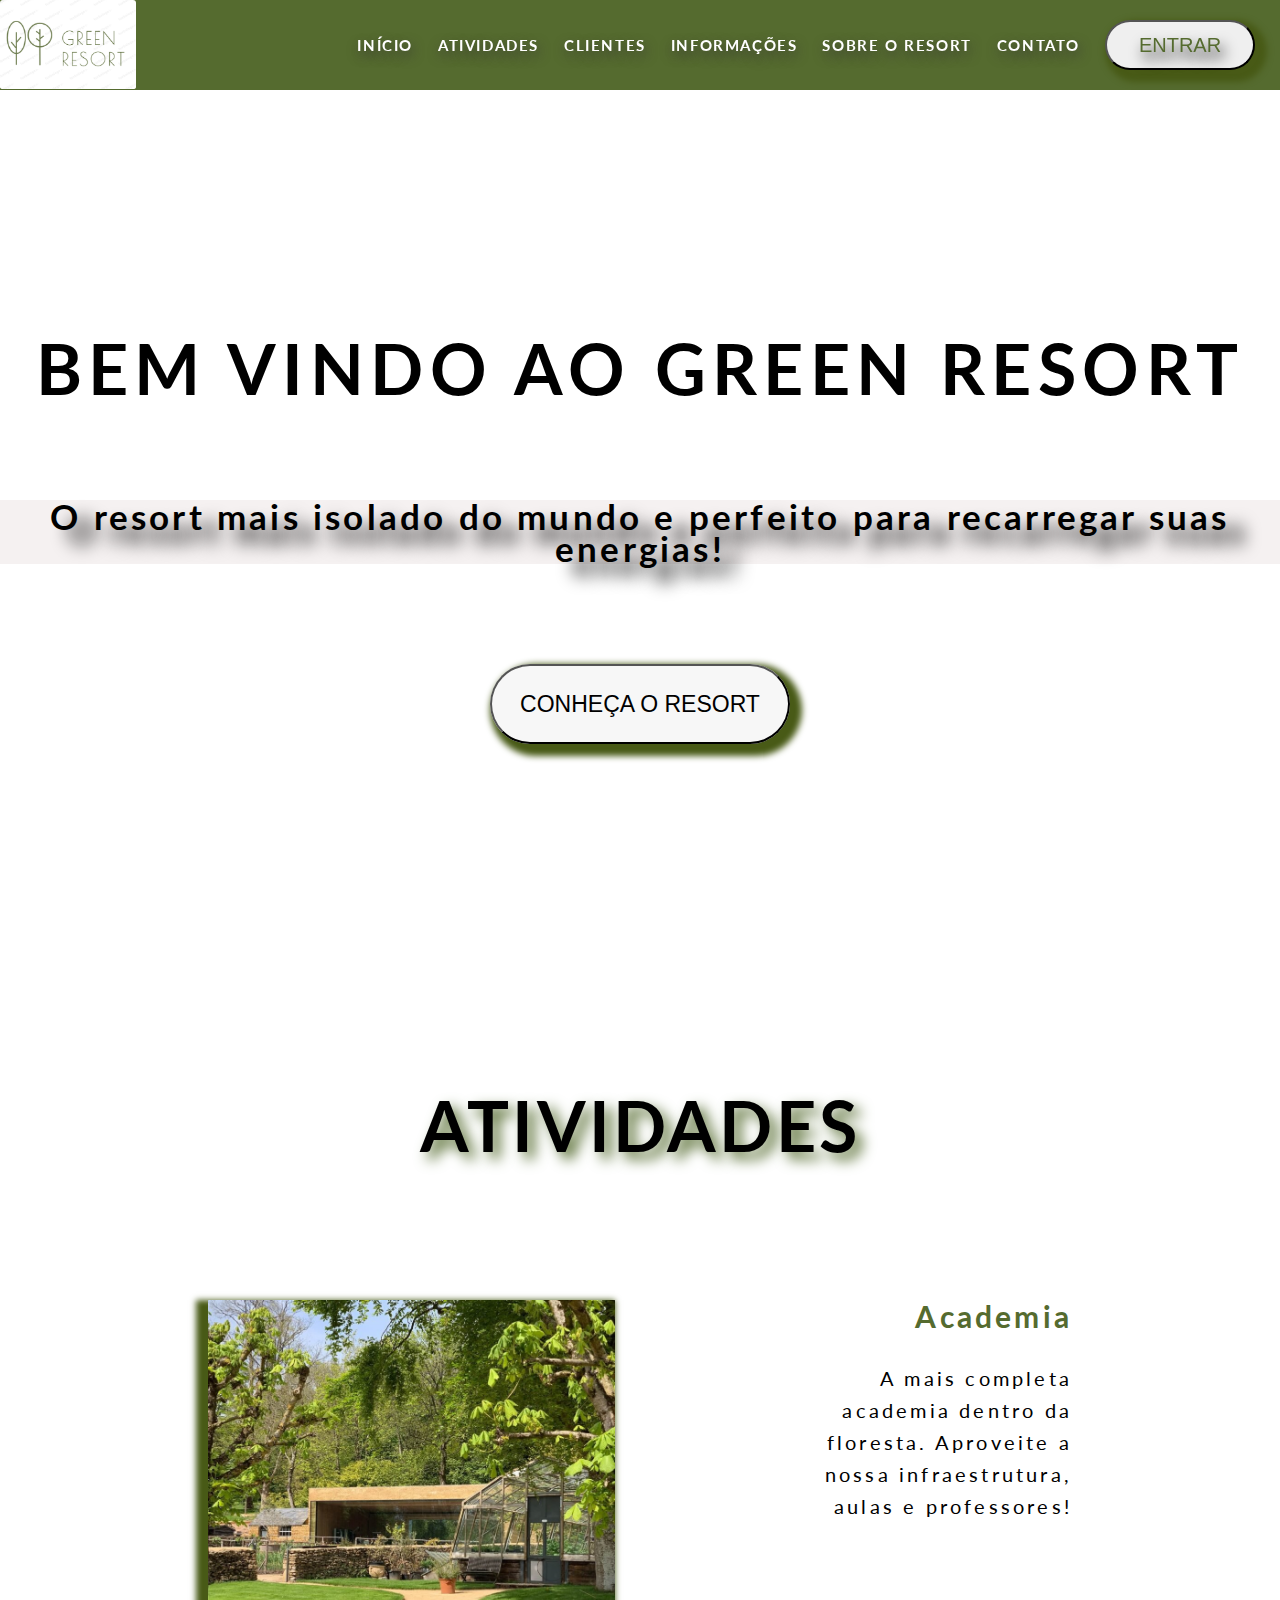
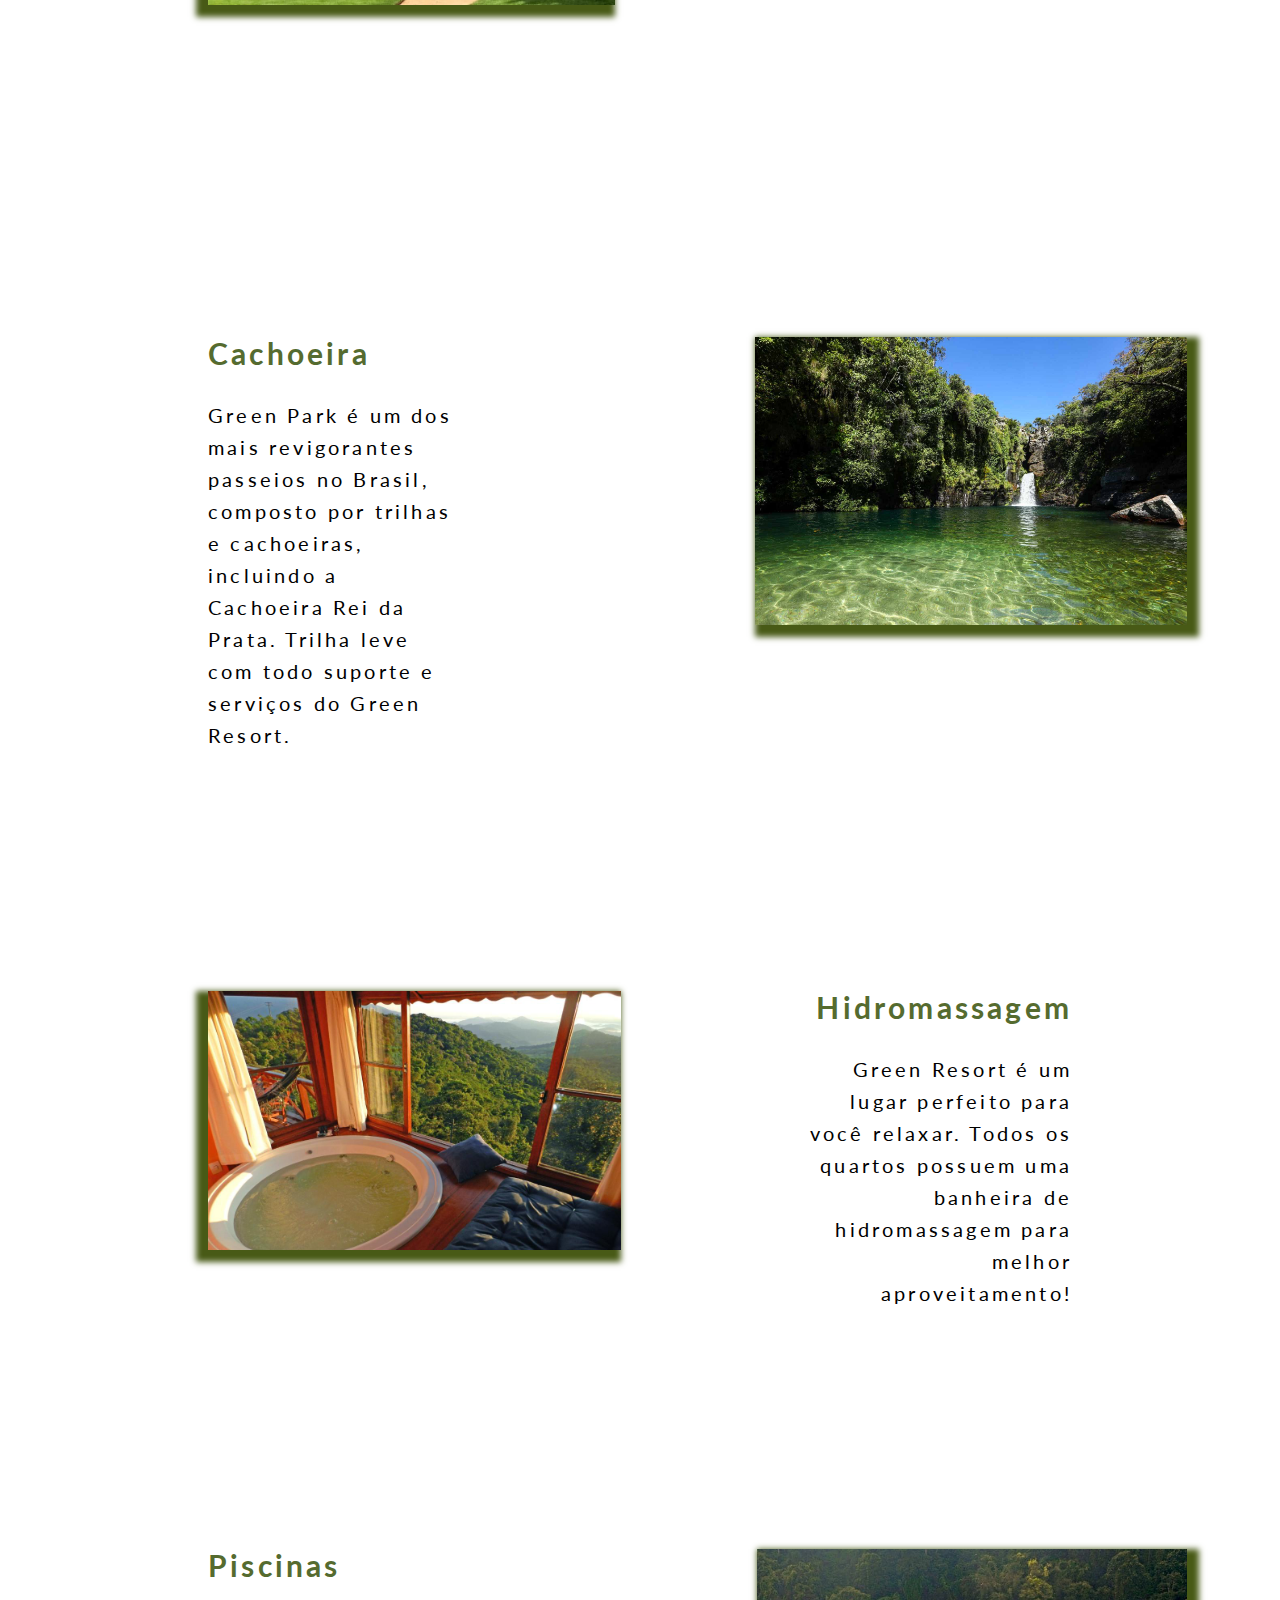
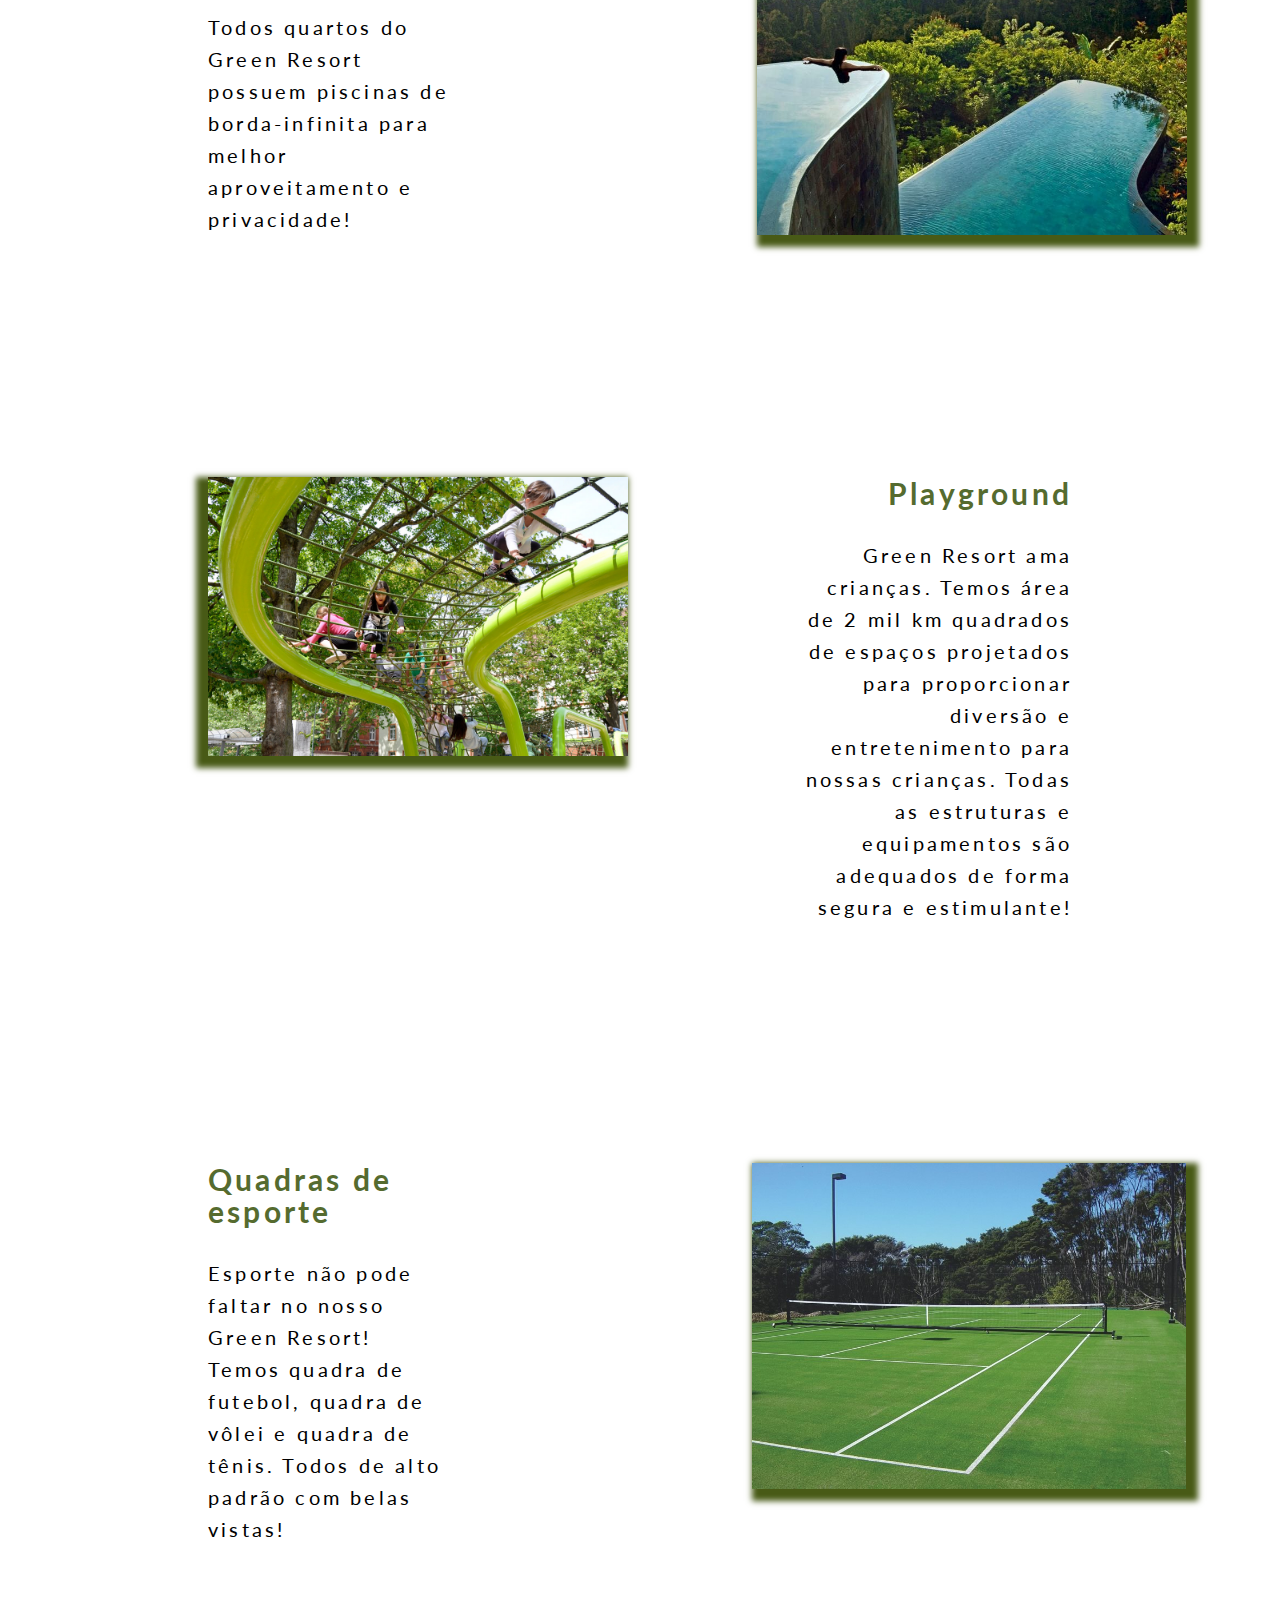
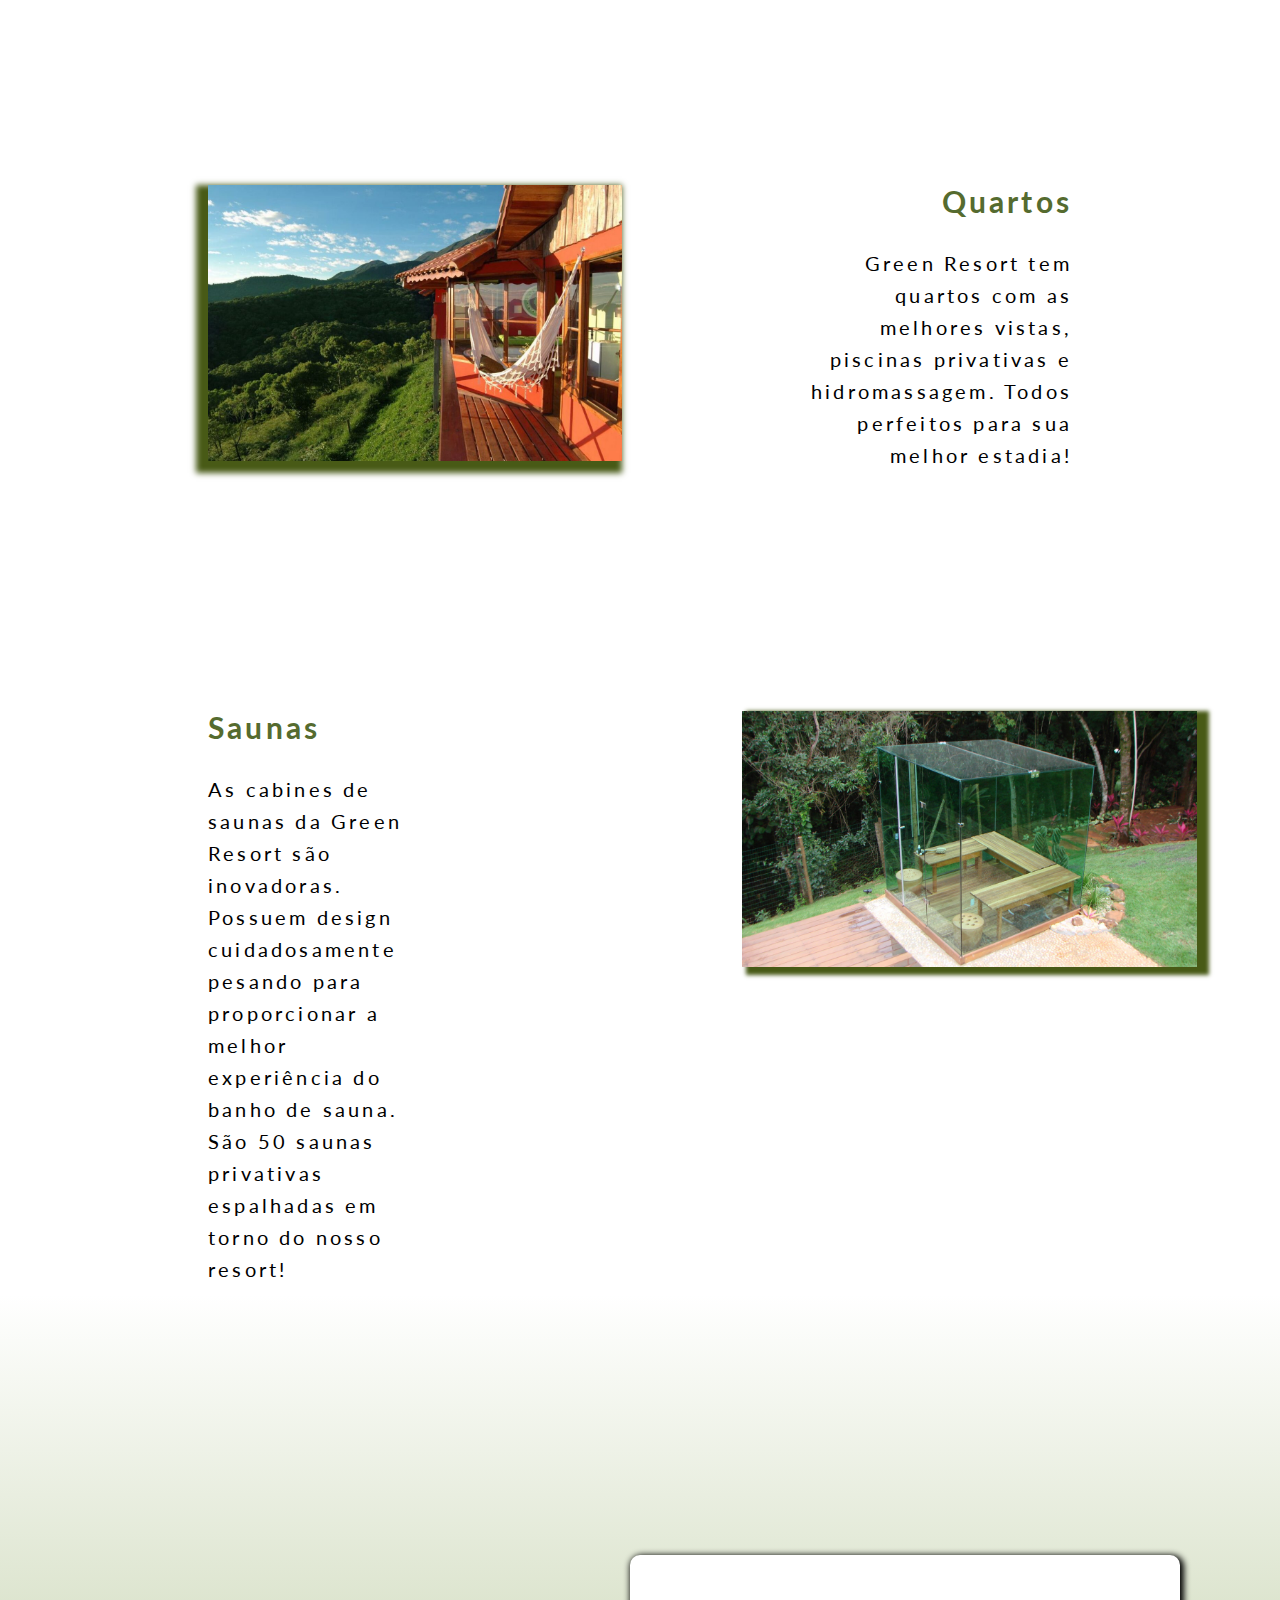
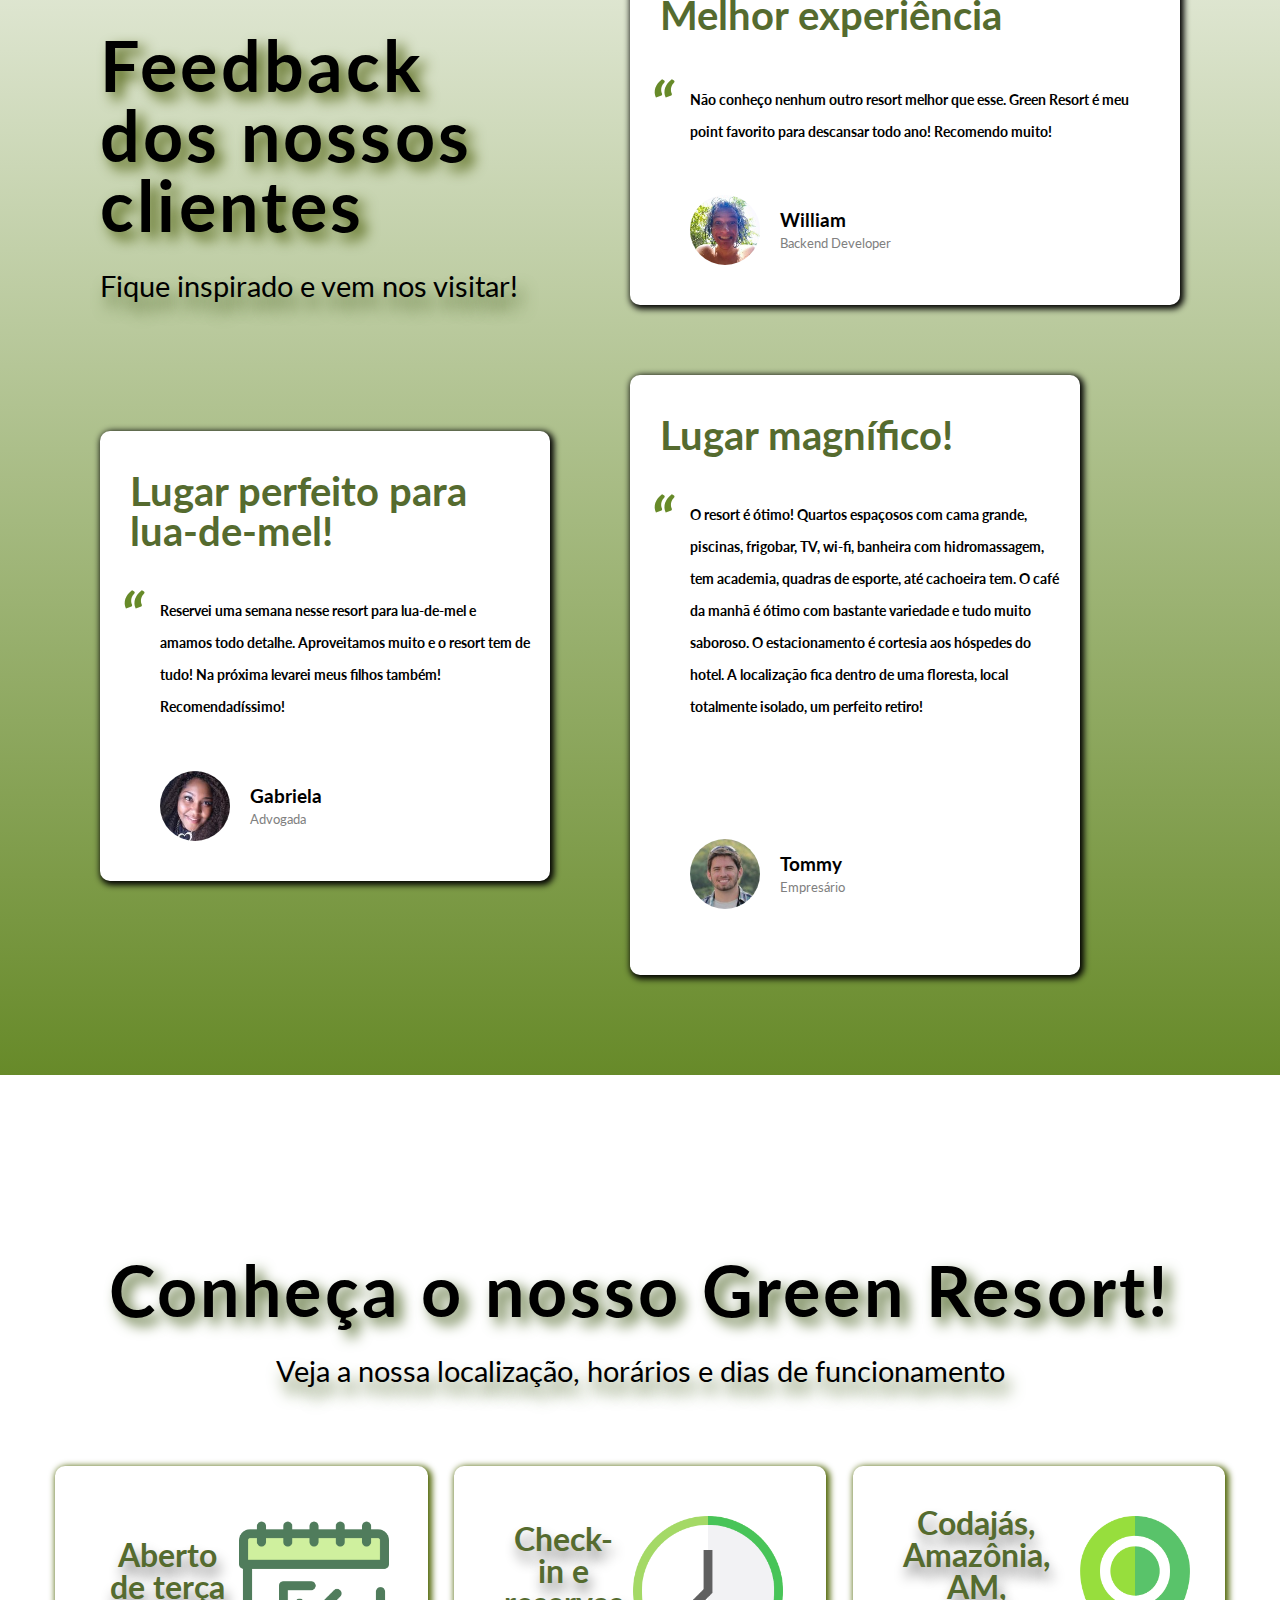
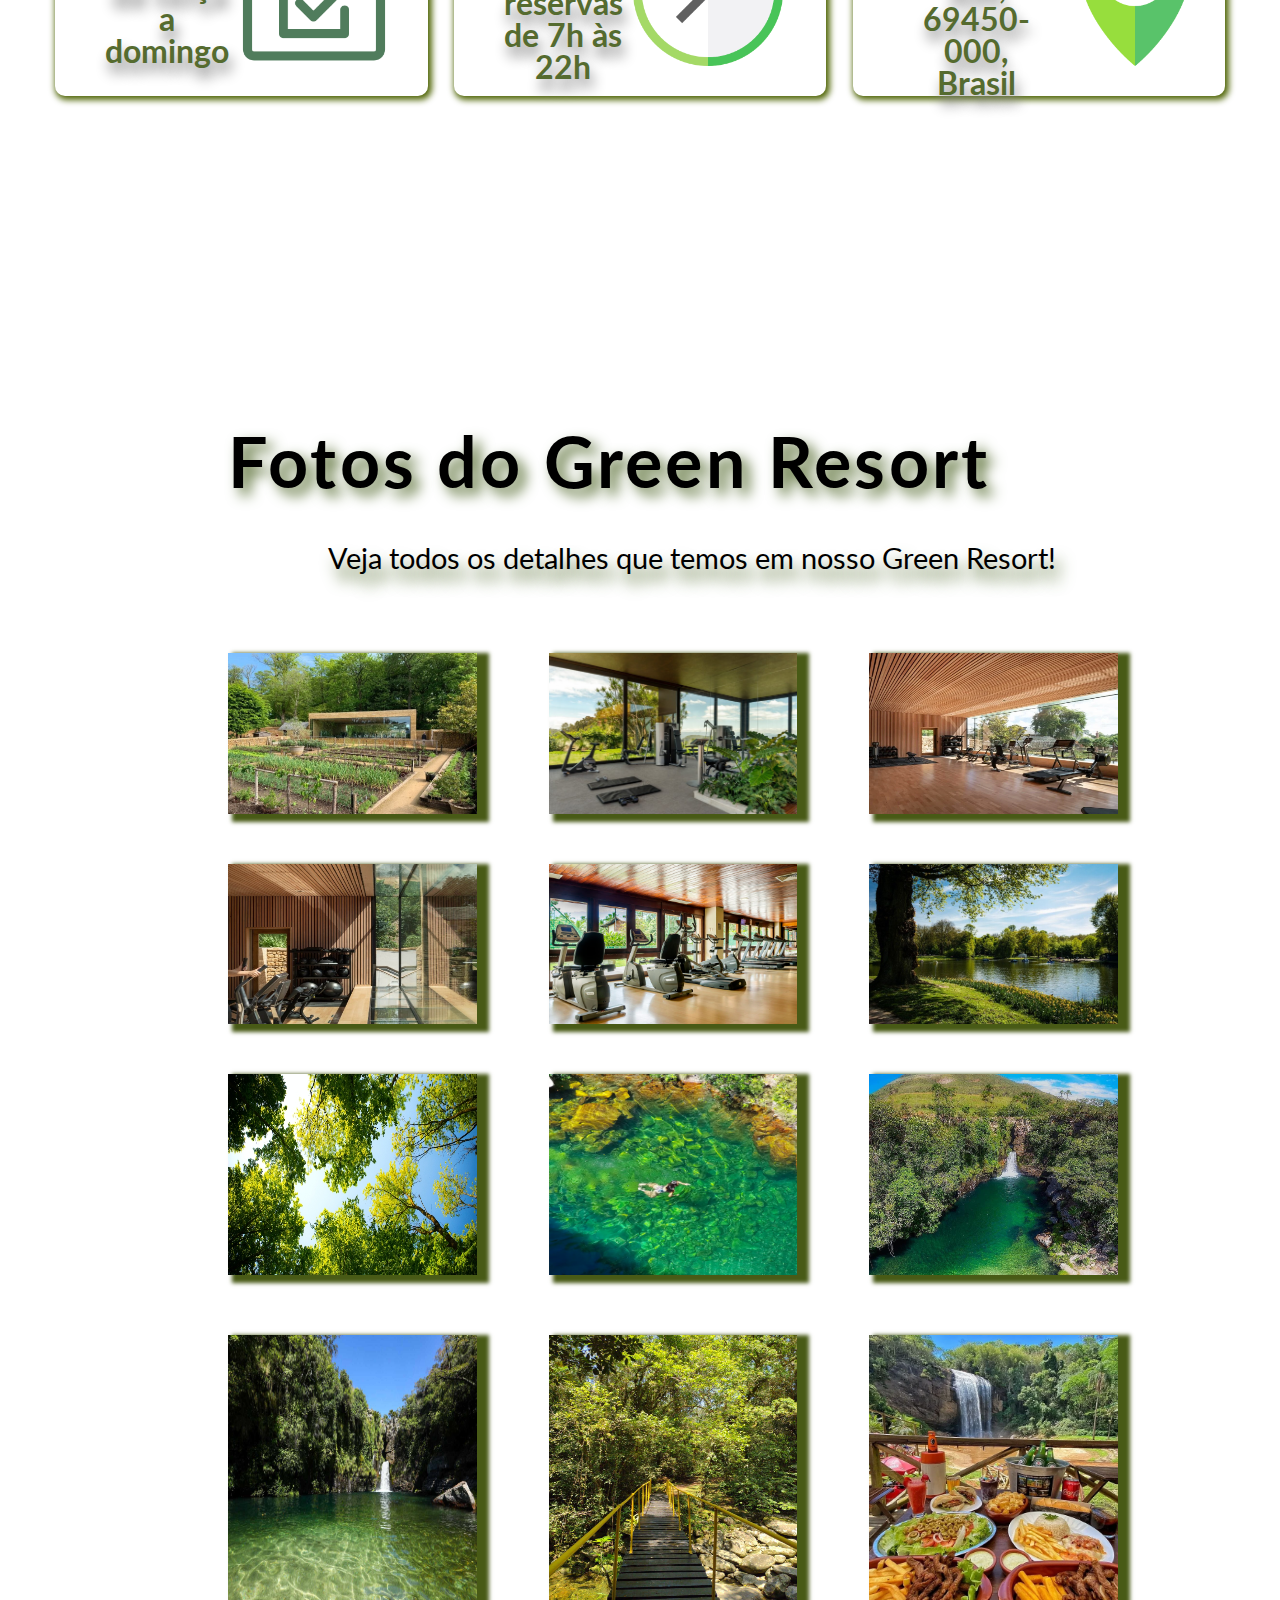
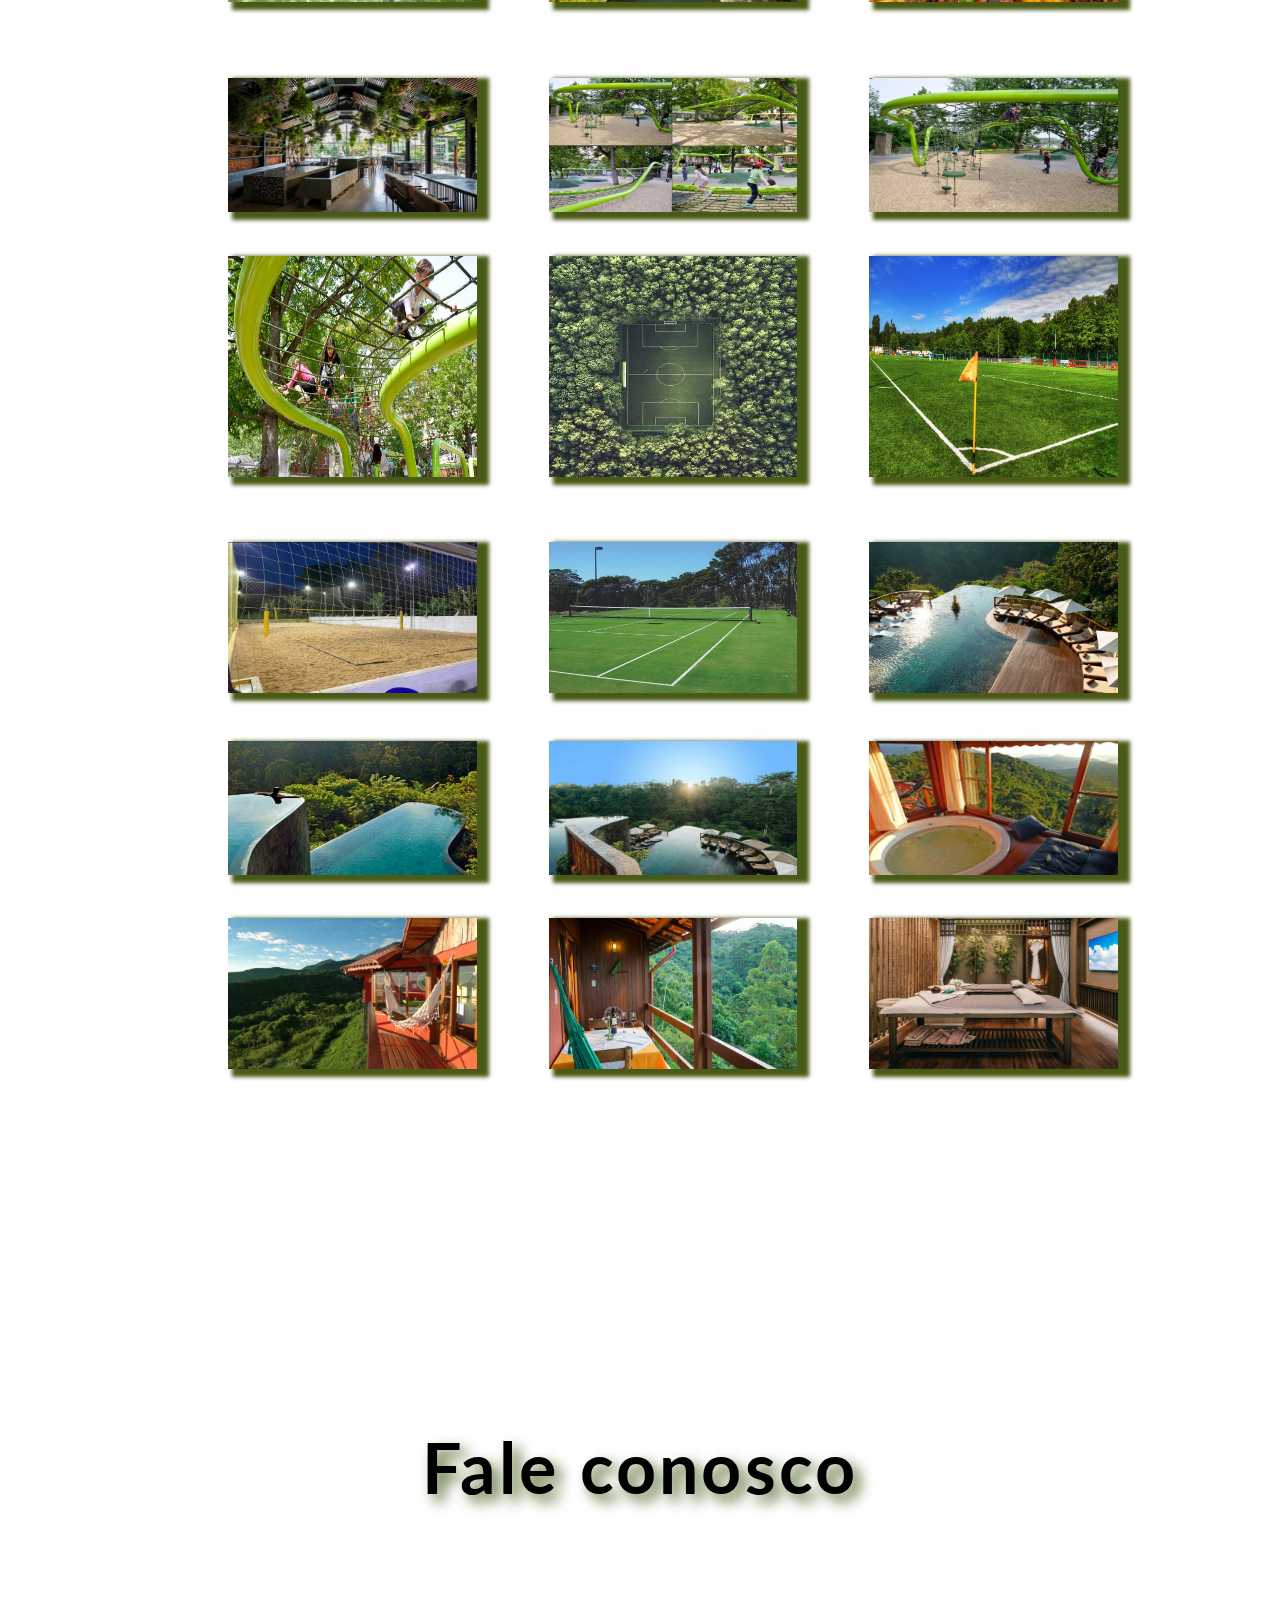
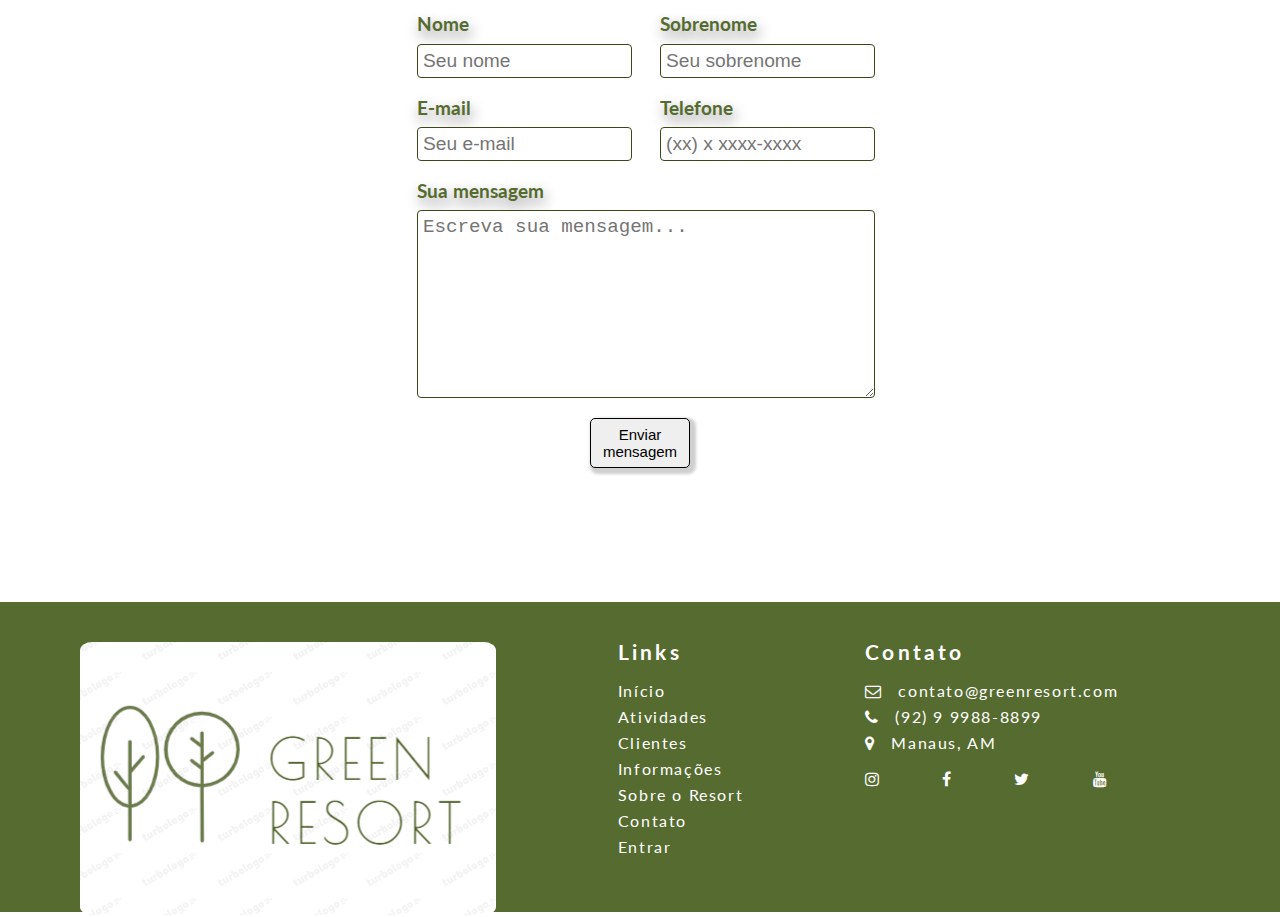
==== commit fd895fc0: "atualição do projeto" ====
--- a/public/index.html
+++ b/public/index.html
@@ -10,7 +10,7 @@
     <link rel="stylesheet" href="./styles/base.css"/>
     <link rel="preconnect" href="https://fonts.googleapis.com">
     <link rel="preconnect" href="https://fonts.gstatic.com" crossorigin>
-    <link href="https://fonts.googleapis.com/css2?family=Raleway&display=swap" rel="stylesheet">
+    <link href="https://fonts.googleapis.com/css2?family=Lato:wght@300&display=swap" rel="stylesheet">
     <link rel="stylesheet" href="https://cdnjs.cloudflare.com/ajax/libs/font-awesome/4.7.0/css/font-awesome.min.css">
 </head>
 <body>
@@ -33,7 +33,7 @@
             <div class="text-content">
             <h1>BEM VINDO AO GREEN RESORT</h1>
             <h3>O resort mais isolado do mundo e perfeito para recarregar suas energias!</h3>
-            <button>CONHEÇA O RESORT</button>
+            <button><a href="#fotos">CONHEÇA O RESORT</a></button>
             </div>
         </section>
         <section class="atividades" id="atividades">
@@ -378,7 +378,7 @@
                             </div>
                         </div>
                         <div class="buttonForm">
-                            <button>Enviar mensagem</button>
+                            <button><a href="#contato">Enviar mensagem</a></button>
                         </div>
                     </div>
                 </form>
@@ -400,7 +400,7 @@
                         <li><a href="#conheca">Informações</a></li>
                         <li><a href="#fotos">Sobre o Resort</a></li>
                         <li><a href="#contato">Contato</a></li>
-                        <li>Entrar</li>
+                        <li></a>Entrar</li>
                     </ul>
                 </div>
                 <div class="contatoFooter">
--- a/public/styles/home.css
+++ b/public/styles/home.css
@@ -1,12 +1,12 @@
 nav {
     background-color:darkolivegreen;
-    text-shadow: 0.2em 0.4em 0.5em rgb(165, 165, 165);
     display: flex;
     justify-content: space-between;
     position:fixed;
     height: 10vh; 
     z-index: 999;
     width: 100%;
+    letter-spacing: .1rem;
 }
 nav ul {
     list-style: none;
@@ -14,21 +14,18 @@
     align-items: center;
 }
 nav img {
-    margin-right: 80px;
-    box-shadow: -6px 6px 6px 6px rgb(72, 90, 22);
-    width: 200px;
-    height: 150px;
+    border-bottom: 0.1px solid darkolivegreen;
+    border-radius: 3px;
 }
 nav ul li {
     margin-right: 25px;
     font-size: 15px;   
-    
 }
 nav ul li a {
     font-weight: bold;
     text-decoration: none;
     color: rgb(255, 255, 255);
-    text-shadow: 0.1em 0.3em 0.9em rgb(44, 44, 44);
+    text-shadow: 0.1em 0.3em 0.8em rgb(56, 55, 55);
 }
 nav ul li a:hover {
     box-shadow: 1px 6px 1px 1px darkolivegreen;
@@ -46,8 +43,8 @@
     height: 50px;
 }
 nav ul li button:hover {
-    background-color:rgb(144, 173, 94);
-    border: 1px solid rgb(144, 173, 94);
+    background-color:darkolivegreen;
+    border: 1px solid rgb(255, 255, 255);
     box-shadow: 6px 6px 6px 6px rgb(72, 90, 22);
     border: 1px bold rgba(58, 116, 51, 0.5);
     color: white;
@@ -60,11 +57,10 @@
     justify-content: center;
     background-image: url(./../assets/33.jpg);
     background-size: cover; 
-
 }
 .hero .text-content {
     color:rgb(0, 0, 0);
-    text-shadow: 0.2em 0.4em 0.3em darkolivegreen;
+    text-shadow: 0.5em 0.4em 0.5em rgb(255, 255, 255);
     text-align: center;
     font-weight: bold;   
 }
@@ -73,26 +69,29 @@
     margin-bottom: 100px;
     letter-spacing: .4rem;
     line-height: 4rem;
-    background-color: rgba(218, 218, 228, 0.3);
-
 }
 .hero .text-content h3 {
     font-size: 35px;
     margin-bottom: 100px;
     letter-spacing: .2rem;
     line-height: 2rem;
-    background-color: rgba(185, 185, 187, 0.3);
+    text-shadow: 0.5em 0.4em 0.5em rgb(5, 5, 5);
+    background-color: rgb(230, 220, 220, 0.4) 
 }
 .hero .text-content button {
     width: 300px;
     background-color: rgba(240, 240, 240, 0.5);
     box-shadow: 6px 6px 6px 6px rgb(72, 90, 22);
-    border-radius: 1px;
-    font-size: 25px;
+    border-radius: 45px;
+    font-size: 23px;
     color:rgb(0, 0, 0);
-    height: 100px;
+    height: 80px;
     border: 1px bold rgba(58, 116, 51, 0.5);
-    
+}
+.hero .text-content button a {
+    text-decoration: none;
+    color:rgb(0, 0, 0);
+
 }
 .hero .text-content button:hover {
     background-color: rgb(153, 190, 87, 0.5);
@@ -108,8 +107,8 @@
     justify-content: flex-end;
     align-items: flex-end;
     margin-bottom: 100px;
-    letter-spacing: 0.3rem;
-    text-shadow: 0.2em 0.4em 0.5em darkolivegreen;
+    letter-spacing: 0.2rem;
+    text-shadow: 0.1em 0.1em 0.2em darkolivegreen;
 
 }
 .atividades .item {
@@ -292,7 +291,7 @@
     width:110%;
 }
 .atividades .item .item-text h3 {
-    color: darkolivegreen; text-shadow: 0.2em 0.4em 0.7em black;
+    color: darkolivegreen;
     font-size: 30px;
     text-align: right;
     font-weight: 80px;
@@ -300,7 +299,7 @@
     font-weight: bold;
 }
 .atividades .item1 .item-text1 h3 {
-    color: darkolivegreen; text-shadow: 0.2em 0.4em 0.7em black;
+    color: darkolivegreen; 
     font-size: 30px;
     text-align: left;
     font-weight: 80px;
@@ -308,7 +307,7 @@
     font-weight: bold;
 }
 .atividades .item2 .item-text2 h3 {
-    color: darkolivegreen; text-shadow: 0.2em 0.4em 0.7em black;
+    color: darkolivegreen; 
     font-size: 30px;
     text-align: right;
     font-weight: 80px;
@@ -316,7 +315,7 @@
     font-weight: bold;
 }
 .atividades .item3 .item-text3 h3 {
-    color: darkolivegreen; text-shadow: 0.2em 0.4em 0.7em black;
+    color: darkolivegreen;
     font-size: 30px;
     text-align: left;
     font-weight: 80px;
@@ -324,7 +323,7 @@
     font-weight: bold;
 }
 .atividades .item4 .item-text4 h3 {
-    color: darkolivegreen; text-shadow: 0.2em 0.4em 0.7em black;
+    color: darkolivegreen; 
     font-size: 30px;
     text-align: right;
     font-weight: 80px;
@@ -332,7 +331,7 @@
     font-weight: bold;
 }
 .atividades .item5 .item-text5 h3 {
-    color: darkolivegreen; text-shadow: 0.2em 0.4em 0.7em black;
+    color: darkolivegreen; 
     font-size: 30px;
     text-align: left;
     font-weight: 80px;
@@ -340,7 +339,7 @@
     font-weight: bold;
 }
 .atividades .item6 .item-text6 h3 {
-    color: darkolivegreen; text-shadow: 0.2em 0.4em 0.7em black;
+    color: darkolivegreen; 
     font-size: 30px;
     text-align: right;
     font-weight: 80px;
@@ -348,7 +347,7 @@
     font-weight: bold;
 }
 .atividades .item8 .item-text8 h3 {
-    color: darkolivegreen; text-shadow: 0.2em 0.4em 0.7em black;
+    color: darkolivegreen;
     font-size: 30px;
     text-align: left;
     font-weight: 80px;
@@ -362,21 +361,23 @@
     text-align: left;
 }
 .clients .text h2 {
-    font-size: 4rem;
+    font-size: 70px;
+    letter-spacing: 0.2rem;
     font-weight: bolder;
-    margin-top: 10rem;
+    margin-top: 5rem;
     margin-bottom: 2rem;
-    text-shadow: 0.2em 0.4em 0.5em darkolivegreen;
+    text-shadow: 0.1em 0.1em 0.2em rgb(74, 92, 8);
 }
 .clients .text p {
     font-size: 1.8rem;
     text-shadow: 0.2em 0.4em 0.5em darkolivegreen;
+    margin-bottom: 5rem;
 }
 .clients .containerCards {
     display: flex;
     justify-content: center;
     align-items: center;
-    margin-top: 40px;
+    margin-top: 60px;
     padding: 0px 50px 0px 50px;
 }
 .clients .containerCards .left {
@@ -389,7 +390,7 @@
 
 }
 .clients .containerCards .left .card.vertical {
-    width: 450px;
+    width: 400px;
     height: 400px;
     margin-top: 50px;
 }
@@ -401,14 +402,14 @@
     padding-top: 50px;
 }
 .clients .containerCards .right .card.horizontal {
+    width: 500px;
+    height: 300px;
+}
+.clients .containerCards .right .card.retangular {
+    margin-top: 40px;
     width: 300px;
-    height: 300px;
-}
-.clients .containerCards .right .card.retangular {
-    margin-top: 40px;
-    width: 250px;
-    height: 450px;
-    margin-top:50px;
+    height: 550px;
+    margin-top:70px;
 }
 .clients .containerCards .card {
     display: flex;
@@ -425,6 +426,7 @@
     flex-direction: column;
     justify-content: space-between;
     height: 80%;
+    margin-top: 5%;
 }
 .clients .containerCards .card .cardContent .person {
     display: flex;
@@ -448,16 +450,16 @@
 .clients .containerCards .card .cardContent .person span {
     font-size: 0.8rem;
     color: grey;
-    
 }
 .clients .containerCards .card h3 {
     font-size: 2.5rem;
     margin-bottom: 1.5rem;
     font-weight: bolder;
-    color: darkolivegreen; text-shadow: 0.1em 0.1em 0.9em black;
+    color: darkolivegreen;
 }
 .clients .containerCards .card q {
-    font-size: 0.7rem;
+    font-size: 0.9rem;
+    font-weight: bold;
     line-height: 2rem;
     padding-left: 30px;
     position: relative;
@@ -476,11 +478,12 @@
     
 }
 .atendimento .text-content h2 {
-    font-size: 4rem;
+    font-size: 70px;
     font-weight: bolder;
+    letter-spacing: 0.2rem;
     margin-top: 5rem;
     margin-bottom: 2rem;
-    text-shadow: 0.2em 0.4em 0.5em darkolivegreen;
+    text-shadow: 0.1em 0.1em 0.2em darkolivegreen;
 }
 .atendimento .text-content p {
     font-size: 1.8rem;
@@ -528,22 +531,24 @@
     color: darkolivegreen; text-shadow: 0.1em 0.3em 0.4em rgb(129, 128, 128);
 }
 .photos {
-    height: 100%;
+    height: 80%;
     margin-left: 10%;
 }
 .photos .images {
     margin: 50px 0px 80px 0px;
 }
 .photos .images h2 {
-    font-size: 4rem;
+    font-size: 70px;
     font-weight: bolder;
+    letter-spacing: 0.2rem;
     margin-top: 5rem;
     margin-bottom: 3rem;
-    text-shadow: 0.2em 0.4em 0.5em darkolivegreen;
+    text-shadow: 0.1em 0.1em 0.2em darkolivegreen;
 }
 .photos .images p {
     font-size: 1.8rem;
     margin-bottom: 5rem;
+    margin-left: 100px;
     text-shadow: 0.2em 0.4em 0.5em darkolivegreen;
 }
 .photos .container .galeria {
@@ -558,17 +563,18 @@
 }
 .contato {
     display: absolute;
-    margin-top: 50px;
-    margin-bottom: 30%;
+    margin-top: 30px;
+    margin-bottom: 20%;
     height: 80vh;
     
 }
 .contato .text-content h2 {
-    font-size: 4rem;
+    font-size: 70px;
     font-weight: bolder;
+    letter-spacing: 0.2rem;
     margin-top: 1rem;
     margin-bottom: 2rem;
-    text-shadow: 0.2em 0.4em 0.5em darkolivegreen;
+    text-shadow: 0.1em 0.1em 0.2em darkolivegreen;
 }
 .contato form {
     display: flex;
@@ -616,34 +622,43 @@
     padding:5%;
     border-radius: 5px;
     width: 100px;
-    color: darkolivegreen;
-    box-shadow: 3px 3px 3px 3px rgb(72, 90, 22, 0.5);
+    color: rgb(17, 17, 17);
+    box-shadow: 3px 3px 3px 3px rgba(17, 17, 17, 0.2);
+    border: 1px solid rgb(0, 0, 0);
     height: 50px;
 }
 .contato form .buttonForm button:hover {
-    background-color: rgb(153, 190, 87, 0.5);
-    border: 1px solid rgb(65, 70, 58);
-    text-shadow: 0.2em 0.4em 0.5em black;
-    transition: 0.5s;
+    border: 2px solid rgb(78, 78, 78);
+    box-shadow: 6px 6px 6px 6px rgba(255, 255, 255, 0.2);
+    transition: 0.1s;
+}
+.contato form .buttonForm button a {
+    text-decoration: none;
+    color: black;
 }
 footer {
-    margin-top: 150px;
     height: 30vh;
     background-color: darkolivegreen;
-    padding: 40px 40px 0px 40px;
+    padding: 40px 40px 0px 80px;
 }
 footer .rowFooter {
     display:flex;
     justify-content: flex-start;
+    
+}
+footer .rowFooter img {
+    border-radius: 3%;
+
 }
 footer .rowFooter .footerContent {
     display: flex;
     justify-content: space-evenly;
-    width: 100%;
+    width: 100%; 
 }
 footer .rowFooter li {
     color: white;
     margin-bottom: 10px;
+    letter-spacing: .1rem;
 }
 footer .rowFooter li a {
     color: white;
@@ -662,6 +677,8 @@
     color: white;
     font-size: 1.3rem;
     margin-bottom: 20px;
+    font-weight: bolder;
+    letter-spacing: .2rem;
 }
 footer .rowFooter .contatoFooter .socialMedia {
     display: flex;
--- a/public/styles/base.css
+++ b/public/styles/base.css
@@ -3,7 +3,8 @@
     scroll-padding-top: 10vh;
 }
 body { 
-    font-family: 'Raleway', sans-serif; 
+    font-family: 'Lato', sans-serif;
+
 }
 
 section {
